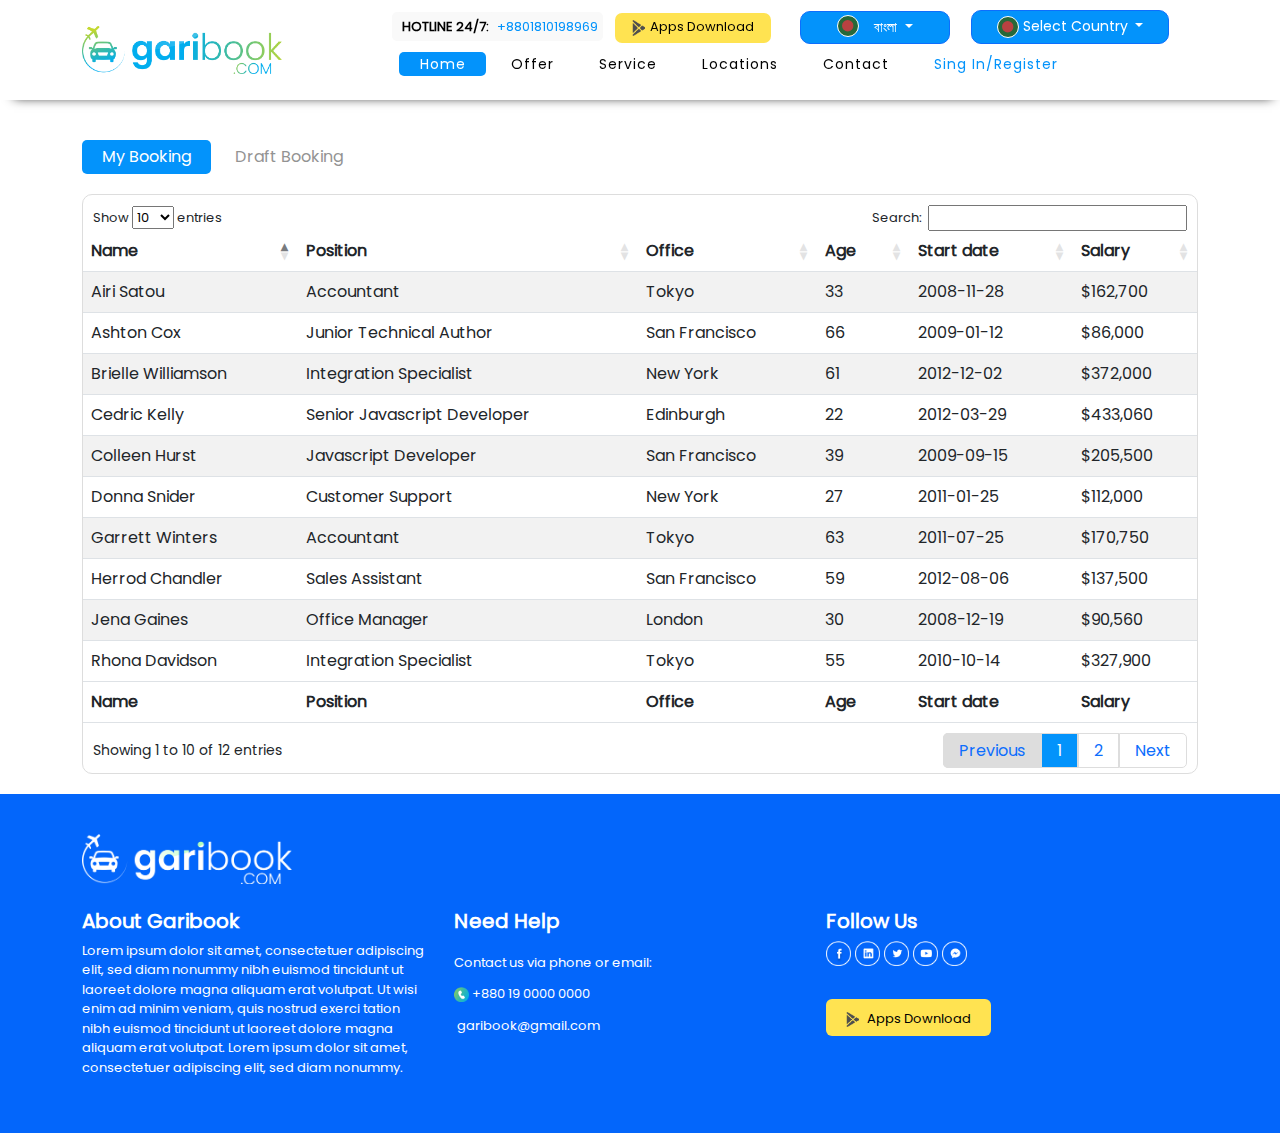
==== booking.html @ 25720fba "all booking page done" ====
<!DOCTYPE html>
<html lang="en">
<head>
      <meta charset="UTF-8">
      <meta http-equiv="X-UA-Compatible" content="IE=edge">
      <meta name="viewport" content="width=device-width, initial-scale=1.0">
      <title>Garibook</title>
      <!-- link Favicon Icon -->
      <link rel="shortcut icon" href="assets/image/icon/favicon.svg" type="image/x-icon">
      <!-- Main Css Link -->
      <link rel="stylesheet" href="assets/css/style.css">
      <!-- Responsive Css Link -->
      <link rel="stylesheet" href="assets/css/responsive.css">
      <!-- Bootstarp 5.2 Version Css Link -->
      <link rel="stylesheet" href="assets/css/bootstrap.min.css">
      <!-- Datatable -->
      <link rel="stylesheet" href="assets/plugin/b5-datatable/dataTables.bootstrap5.min.css">
      <link rel="stylesheet" href="assets/css/datatableCustom.css">
      <!-- DateTimePicker Css Link -->
      <link rel="stylesheet" href="assets/css/dateTimePicker.css">
      <link rel="stylesheet" href="assets/css/bootstrap-datepicker.min.css">

      <!-- Slick Slider -->
      <link rel="stylesheet" type="text/css" href="assets/plugin/slick/slick.css">
      <link rel="stylesheet" type="text/css" href="assets/plugin/slick/slick-theme.css">
      
</head>
<body id="home">
      <!-- Header Code -->
      <div class="mobile_view_aps_download dispaly-none ">
            <div class="container">
                  <div class="row">
                        <div class="col-md-12">
                              <a href="#">
                                    <span>Download Garibook New App</span>
                                    <img src="assets/image/icon/google_play.png" class="app_store_icon" alt=""> 
                              </a>
                        </div>
                  </div>
            </div>
      </div>
      <header id="header">
            <div class="container">
                  <nav>
                        <div class="row">            
                              <div class="col-md-3 col-sm-6">
                                    <div class="header_icon_wrap">
                                          <img src="assets/image/icon/logo.png" alt="">
                                    </div>
                              </div>
                              <div class="col-md-9 col-sm-6">
                                    <div class="top_nav_wrap">
                                          <div class="nav_hotline display_inline_block">
                                                <span class="default_color"><span style="font-weight: 600;color: #000;">HOTLINE 24/7:</span> +8801810198969</span>
                                          </div>
                                          <div class="nav_apps_download display_inline_block">
                                                <a href="#">
                                                      <button class="bg-transparent border-0 p-1" type="button">
                                                           <img src="assets/image/icon/app_store.png" class="app_store_icon" alt=""> Apps Download
                                                      </button>
                                                </a>
                                          </div>
                                          <div class="nav_select_language display_inline_block">
                                                <div class="dropdown">
                                                      <button class="btn btn-primary btn-sm dropdown-toggle" type="button" id="dropdownMenuButton2" data-bs-toggle="dropdown" aria-expanded="false">
                                                      <img src="assets/image/icon/banglaicon.svg"> বাংলা
                                                      </button>
                                                      <ul class="dropdown-menu dropdown-menu-light text-center" aria-labelledby="dropdownMenuButton2">
                                                        <li><a class="dropdown-item active" href="#">বাংলা</a></li>
                                                        <li><a class="dropdown-item" href="#">English</a></li>
                                                        
                                                      </ul>
                                                </div>
                                          </div>
                                          <div class="nav_select_country  text-light display_inline_block">
                                                <div class="dropdown">
                                                      <button class="btn btn-primary btn-sm dropdown-toggle" type="button" id="dropdownMenuButton2" data-bs-toggle="dropdown" aria-expanded="false">
                                                      <img src="assets/image/icon/banglaicon.svg"> 
                                                       Select Country
                                                      </button>
                                                      <ul class="dropdown-menu dropdown-menu-light text-center" aria-labelledby="dropdownMenuButton2">
                                                        <li><a class="dropdown-item active" href="#">US</a></li>
                                                        <li><a class="dropdown-item" href="#">UK</a></li>
                                                        
                                                      </ul>
                                                </div>
                                          </div>
                                    </div>
                                    <div class="main_nav">
                                          <div id="menu_active" class="main_nav_wrap">
                                                <ul class="display_inline_block">
                                                      <li  class="display_inline_block active_menu"><a href="#home">Home</a></li>
                                                      <li  class="display_inline_block"><a href="#offer">Offer</a></li>
                                                      <li  class="display_inline_block"><a href="#services">Service</a></li>
                                                      <li  class="display_inline_block"><a href="#">Locations</a></li>
                                                      <li  class="display_inline_block"><a href="#contact">Contact</a></li>
                                                      <li  class="display_inline_block"><a class="default_color" href="#">Sing In/Register</a></li>
                                                </ul>
                                          </div>
                                    </div>
                              </div>
                        </div>
                  </nav>
            </div>
      </header>

      <section id="booking_page_wrap">
            <div class="container">
                  <div class="booking_page_button_wrap">
                        <button class="my_booking_button booking_button bnt active_menu">My Booking</button>
                        <button class="draft_booking_button booking_button bnt ">Draft Booking</button>
                  </div>
            </div>
      </section>
      
      <section id="booking_page_table">
            <div class="container">
                  <div class="row">
                        <div class="col-md-12">
                              <div class="booking_data_wrap">
                                    <div class="allBookingTableWrap">
                                          <table id="AllBookingTable" class="table table-striped table-responsive" style="width:100%">
                                                <thead>
                                                    <tr>
                                                        <th>Name</th>
                                                        <th>Position</th>
                                                        <th>Office</th>
                                                        <th>Age</th>
                                                        <th>Start date</th>
                                                        <th>Salary</th>
                                                    </tr>
                                                </thead>
                                                <tbody>
                                                    <tr>
                                                        <td>Tiger Nixon</td>
                                                        <td>System Architect</td>
                                                        <td>Edinburgh</td>
                                                        <td>61</td>
                                                        <td>2011-04-25</td>
                                                        <td>$320,800</td>
                                                    </tr>
                                                    <tr>
                                                        <td>Garrett Winters</td>
                                                        <td>Accountant</td>
                                                        <td>Tokyo</td>
                                                        <td>63</td>
                                                        <td>2011-07-25</td>
                                                        <td>$170,750</td>
                                                    </tr>
                                                    <tr>
                                                        <td>Ashton Cox</td>
                                                        <td>Junior Technical Author</td>
                                                        <td>San Francisco</td>
                                                        <td>66</td>
                                                        <td>2009-01-12</td>
                                                        <td>$86,000</td>
                                                    </tr>
                                                    <tr>
                                                        <td>Cedric Kelly</td>
                                                        <td>Senior Javascript Developer</td>
                                                        <td>Edinburgh</td>
                                                        <td>22</td>
                                                        <td>2012-03-29</td>
                                                        <td>$433,060</td>
                                                    </tr>
                                                    <tr>
                                                        <td>Airi Satou</td>
                                                        <td>Accountant</td>
                                                        <td>Tokyo</td>
                                                        <td>33</td>
                                                        <td>2008-11-28</td>
                                                        <td>$162,700</td>
                                                    </tr>
                                                    <tr>
                                                        <td>Brielle Williamson</td>
                                                        <td>Integration Specialist</td>
                                                        <td>New York</td>
                                                        <td>61</td>
                                                        <td>2012-12-02</td>
                                                        <td>$372,000</td>
                                                    </tr>
                                                    <tr>
                                                        <td>Herrod Chandler</td>
                                                        <td>Sales Assistant</td>
                                                        <td>San Francisco</td>
                                                        <td>59</td>
                                                        <td>2012-08-06</td>
                                                        <td>$137,500</td>
                                                    </tr>
                                                    <tr>
                                                        <td>Rhona Davidson</td>
                                                        <td>Integration Specialist</td>
                                                        <td>Tokyo</td>
                                                        <td>55</td>
                                                        <td>2010-10-14</td>
                                                        <td>$327,900</td>
                                                    </tr>
                                                    <tr>
                                                        <td>Colleen Hurst</td>
                                                        <td>Javascript Developer</td>
                                                        <td>San Francisco</td>
                                                        <td>39</td>
                                                        <td>2009-09-15</td>
                                                        <td>$205,500</td>
                                                    </tr>
                                                    <tr>
                                                        <td>Sonya Frost</td>
                                                        <td>Software Engineer</td>
                                                        <td>Edinburgh</td>
                                                        <td>23</td>
                                                        <td>2008-12-13</td>
                                                        <td>$103,600</td>
                                                    </tr>
                                                    <tr>
                                                        <td>Jena Gaines</td>
                                                        <td>Office Manager</td>
                                                        <td>London</td>
                                                        <td>30</td>
                                                        <td>2008-12-19</td>
                                                        <td>$90,560</td>
                                                    </tr>
                                                    <tr>
                                                      <td>Donna Snider</td>
                                                      <td>Customer Support</td>
                                                      <td>New York</td>
                                                      <td>27</td>
                                                      <td>2011-01-25</td>
                                                      <td>$112,000</td>
                                                  </tr>
                                              </tbody>
                                              <tfoot>
                                                  <tr>
                                                      <th>Name</th>
                                                      <th>Position</th>
                                                      <th>Office</th>
                                                      <th>Age</th>
                                                      <th>Start date</th>
                                                      <th>Salary</th>
                                                  </tr>
                                              </tfoot>
                                          </table>
                                    </div>
                                    <div class="draftBookingTableWrap">
                                          <table id="DraftBookingTable" class="table table-striped table-responsive" style="width:100%">
                                                <thead>
                                                    <tr>
                                                        <th>Name</th>
                                                        <th>Position</th>
                                                        <th>Office</th>
                                                        <th>Age</th>
                                                        <th>Start date</th>
                                                        <th>Salary</th>
                                                    </tr>
                                                </thead>
                                                <tbody>
                                                    <tr>
                                                        <td>Tiger Nixon</td>
                                                        <td>System Architect</td>
                                                        <td>Edinburgh</td>
                                                        <td>61</td>
                                                        <td>2011-04-25</td>
                                                        <td>$320,800</td>
                                                    </tr>
                                                    <tr>
                                                        <td>Garrett Winters</td>
                                                        <td>Accountant</td>
                                                        <td>Tokyo</td>
                                                        <td>63</td>
                                                        <td>2011-07-25</td>
                                                        <td>$170,750</td>
                                                    </tr>
                                                    <tr>
                                                        <td>Ashton Cox</td>
                                                        <td>Junior Technical Author</td>
                                                        <td>San Francisco</td>
                                                        <td>66</td>
                                                        <td>2009-01-12</td>
                                                        <td>$86,000</td>
                                                    </tr>
                                                    <tr>
                                                        <td>Cedric Kelly</td>
                                                        <td>Senior Javascript Developer</td>
                                                        <td>Edinburgh</td>
                                                        <td>22</td>
                                                        <td>2012-03-29</td>
                                                        <td>$433,060</td>
                                                    </tr>
                                                    <tr>
                                                        <td>Airi Satou</td>
                                                        <td>Accountant</td>
                                                        <td>Tokyo</td>
                                                        <td>33</td>
                                                        <td>2008-11-28</td>
                                                        <td>$162,700</td>
                                                    </tr>
                                                   
                                                   
                                              </tbody>
                                              <tfoot>
                                                  <tr>
                                                      <th>Name</th>
                                                      <th>Position</th>
                                                      <th>Office</th>
                                                      <th>Age</th>
                                                      <th>Start date</th>
                                                      <th>Salary</th>
                                                  </tr>
                                              </tfoot>
                                          </table>
                                    </div>
                              </div>
                        </div>
                  </div>
            </div>
      </section>
   

      <!-- footer -->

      <div id="footer">
            <footer>
                  <div class="container">
                        <div class="row d_desktop_none">
                              <div class="col-sm-12">
                                    <div class="footer_hotline_info">
                                          <div class="hotlineForInternational">
                                                <h4 class="contactHotlinetitle">Hotline(Bangladesh) <img src="assets/image/icon/banglaicon.svg" alt=""></h4>
                                                <h5 class="contactHotlinetitlechild"><img src="assets/image/icon/call.png" alt="">+8801869575896</h5>
                                                <h5 class="contactHotlinetitlechild"><img src="assets/image/icon/email.png" alt="">support@garibook.com</h5>
                                          </div>
                                          <div class="hotlineForMalaysia">
                                                <h4 class="contactHotlinetitle">Hotline(Malaysia) <img src="assets/image/icon/malaysia.png" alt=""> </h4>
                                                <h5 class="contactHotlinetitlechild"><img src="assets/image/icon/call.png" alt="">+60147353020</h5>
                                                <h5 class="contactHotlinetitlechild"><img src="assets/image/icon/call.png" alt="">+60147353040 </h5>
                                                <h5 class="contactHotlinetitlechild"><img src="assets/image/icon/email.png" alt="">support@garibook.com</h5>
                                          </div>
                                          <div class="footer_coluom_three">
                                                <h5><b>Follow Us</b></h5>
                                                <p>
                                                    
                                                      <span> <a href="#"><img src="assets/image/icon/facebook.png" alt=""></a> </span>
                                                      <span> <a href="#"><img src="assets/image/icon/linkedin.png" alt=""></a> </span>
                                                      <span> <a href="#"><img src="assets/image/icon/twiter.png" alt=""></a> </span>
                                                      <span> <a href="#"><img src="assets/image/icon/youtube.png" alt=""></a> </span>
                                                      <span> <a href="#"><img src="assets/image/icon/messenger.png" alt=""></a> </span>
                                                </p>
                                                <!-- <span class="footer_aps_download">
                                                      <a href="#">
                                                            <img src="assets/image/icon/app_store.png" alt="">Apps Download
                                                      </a>
                                                </span> -->
                                                <hr style="border-top: 2px solid;opacity: .6;">
                                                <div class="footer_coluom_two">
                                                      <h5><b>Need Help</b></h5>
                                                      <p class="mb-3">
                                                            We are Always here for you! Knock us on Messenger anytime or Call our Hotline (24/7)
                                                      </p>
                                                </div>
                                                <div class="mobile_footer_logo">
                                                      <img src="assets/image/icon/footer_logo.png" alt="Garibook">
                                                </div>
                                                <div class="mobile_copiright text-center mt-2 " style="font-weight: 400;">
                                                      &copy;<span>Garibook</span>
                                                </div>
                                          </div>
                                    </div>
                              </div>
                        </div>
                        <div class="row d_mobile_none">
                              <div class="col-md-12">
                                    <div class="footer_logo">
                                          <img src="assets/image/icon/footer_logo.png" alt="Garibook">
                                    </div>
                                    
                              </div>
                              <div class="row">
                                    <div class="col-md-4">
                                          <div class="footer_coluom_one">
                                                <h5><b>About Garibook</b></h5>
                                                <p>Lorem ipsum dolor sit amet, consectetuer adipiscing elit, sed diam nonummy nibh euismod tincidunt ut laoreet dolore magna aliquam erat volutpat. Ut wisi enim ad minim veniam, quis nostrud exerci tation nibh euismod tincidunt ut laoreet dolore magna aliquam erat volutpat. Lorem ipsum dolor sit amet, consectetuer adipiscing elit, sed diam nonummy.</p>
                                          </div>
                                    </div>
                                    <div class="col-md-4">
                                          <div class="footer_coluom_two">
                                                <h5><b>Need Help</b></h5>
                                                <p>
                                                      <span> Contact us via phone or email: </span>
                                                    
                                                      <span> <img src="assets/image/icon/Call.png" alt=""> +880 19 0000 0000</span>
                                                      <span> <img src="assets/image/icon/email.png" alt=""> garibook@gmail.com</span>
                                                </p>
                                          </div>
                                    </div>
                                    <div class="col-md-4">
                                          <div class="footer_coluom_three">
                                                <h5><b>Follow Us</b></h5>
                                                <p>
                                                    
                                                      <span> <a href="#"><img src="assets/image/icon/facebook.png" alt=""></a> </span>
                                                      <span> <a href="#"><img src="assets/image/icon/linkedin.png" alt=""></a> </span>
                                                      <span> <a href="#"><img src="assets/image/icon/twiter.png" alt=""></a> </span>
                                                      <span> <a href="#"><img src="assets/image/icon/youtube.png" alt=""></a> </span>
                                                      <span> <a href="#"><img src="assets/image/icon/messenger.png" alt=""></a> </span>
                                                </p>
                                                <span class="footer_aps_download">
                                                      <a href="#">
                                                            <img src="assets/image/icon/app_store.png" alt="">Apps Download
                                                      </a>
                                                </span>
                                          </div>
                                    </div>
                              </div>
                        </div>
                  </div>
            </footer>
      </div>
      

      <!-- Jquery Version 3.6.0 Link -->
      <script src="assets/js/jquery-3.6.0.min.js"></script>
      <!-- Bootstarp 5.2 Js Link -->
      <script src="assets/js/bootstrap.min.js"></script>
      <!-- Datatable -->
      <script src="assets/plugin/b5-datatable/dataTables.bootstrap5.min.js"></script>
      <script src="assets/plugin/b5-datatable/jquery.dataTables.min.js"></script>
      <script src="assets/js/datatableCustom.js"></script>
      <!-- Slick Css Link --->     
      <!-- <script type="text/javascript" src="assets/js/jquery-1.11.0.min.js"></script> -->
      <script src="assets/plugin/slick/slick.js"></script>
      <script src="assets/plugin/slick/slick.min.js"></script>
      <!-- DateTime  -->
      <script src="assets/js/moment.min.js"></script>
      <script src="assets/js/bootstrap-datetimepicker.min.js"></script>
      <script src="assets/js/nl.js"></script>
      <script src="assets/js/bootstrap-datepicker.min.js" crossorigin="anonymous" referrerpolicy="no-referrer"></script>
      <!-- Custom Js -->
      <script src="assets/js/custom.js"></script>
      <script src="assets/js/booking_form_step_2.js"></script>
      <script src="assets/js/dateTimeCustom.js"></script>

</body>
</html>
---- assets/css/style.css ----
/* default */
.form-group{
    overflow: hidden;
}
@font-face {
    font-family: Poppins;
    src: url(../fonts/Poppins-Regular.ttf);
 }
*{
    font-family: 'Poppins' !important;
}
a{
    text-decoration: none !important;
}
li.display_inline_block.active_menu a {
    color:#fff !important
}
li{
    list-style: none;
}
.default_color{
    color: #0393FB !important;
}
.default_bg{
    background: #0393FB !important;
}
.buttonActive{
    background: linear-gradient(294.55deg, #00ADEE 3.94%, #32B9AE 47.56%, #C3D82E 123.93%)!important;
    color: white !important;
}
.active_menu{
    background: #0393FB !important;
    color: white !important;
    border-radius: 5px;
}
.active a{
    color: white !important;
}
.tab-pane{
    position: relative;
}
.dispaly-none{
    display: none;
}
label{
    cursor: pointer;
}
input[type="checkbox"]{
    cursor: pointer;
}
.mibile_view {
    display: none;
  }
  #multicityAirportToThanaSection{
      display: none;
  }
  #multicityAirportToThanaSection1{
    display: none;
}
#multicityAirportToThanaSection2{
    display: none;
}
#multicityAirportToThanaSection3{
    display: none;
}
#multicityAirportToThanaSection4{
    display: none;
}
#multicityThanaToAirportSection{
    display: none; 
}
#multicityThanaToAirportSection1{
    display: none; 
}
#multicityThanaToAirportSection2{
    display: none; 
}
#multicityThanaToAirportSection3{
    display: none; 
}
#multicityThanaToAirportSection4{
    display: none; 
}
.multicityAirportToThanaSection{
    display: inline-flex !important;
}

.multicityAirportToThanaSection1{
  display: inline-flex !important;
}

.multicityAirportToThanaSection2{
  display: inline-flex !important;
}

.multicityAirportToThanaSection3{
  display: inline-flex !important;
}

.multicityAirportToThanaSection4{
  display: inline-flex !important;
}

.multicityThanaToAirportSection {
    display: inline-flex !important;
}

.multicityThanaToAirportSection1 {
    display: inline-flex !important;
}

.multicityThanaToAirportSection2 {
    display: inline-flex !important;
}

.multicityThanaToAirportSection3 {
    display: inline-flex !important;
}

.multicityThanaToAirportSection4 {
    display: inline-flex !important;
}
/* Header Css */
header#header {height: 100px;background: #fff;box-shadow: 3px 8px 11px -11px #000;z-index: 9999;position: fixed;width: 100%;}
.header_icon_wrap img {
    width: 200px;
}

.top_nav_wrap {
    margin-top: 10px;
}

.header_icon_wrap {
    align-items: center;
    display: flex;
    height: 100px;
}
.nav_hotline span {
    background: #F9F9F9;
    padding: 5px;
    border-radius: 5px;
}
.nav_hotline {
    font-size: 17px;
    padding: 5px 0px;
    margin-right: 7%;
    margin-left: 3%;
}
.nav_apps_download{
    background: #FFE351;
    height: 30px;
    border-radius: 7px;
    margin-right: 3%;
}
.nav_apps_download .app_store_icon {
    width: 9%;
    margin-right: 2px;
}
.nav_select_language.display_inline_block {
    margin-right: 2%;
}
 .nav_apps_download.display_inline_block button {
    font-size: 13px;
}
.nav_select_language.display_inline_block button {
    width: 150px;
    border-radius: 10px;
    background: #0393FB;
    padding: 5px 0px;
}
 .nav_select_language.display_inline_block img {
    width: 15%;
    margin-right: 11px;
    margin-top: -3px;
}
select.form-select.default_bg.text-light {
    border-radius: 10px;
}

.nav_select_country.text-light.display_inline_block button {
  padding: 5px 25px;
  background: #0393FB;
  border-radius: 10px;
}
.main_nav ul li a {
    font-size: 18px!important;
    color: #000;
   padding: 5px 20px;
   margin-left: 1px;
   font-weight: 400;
   letter-spacing: 1px;
}

#header .main_nav {
    margin-top: 1%;
}
.display_inline_block{
    display: inline-block;
}
/* Header end */

/* Booking Form Css */
.booking_form_banner {
    background-position: bottom;
    background-repeat: no-repeat;
    background-size: cover;
    /* height: 745px; */
    /* display: flex;
    align-items: center; */
}
section#booking_form {
    position: relative;
}
.booking_form-select_tab {
    margin: auto;
    text-align: center;
    display: flex;
    margin-bottom: 32px;
    justify-content: center;
    border: none;
}
.booking_form_body {
    padding-top: 200px;
}
.booking_nav_tabs{
      background: #fff;
      color:#000;
      border-radius: 10px;
}
.booking_nav_tabs button{
      color: #000;
}
.booking_form_active .active .slide {
    background: linear-gradient(294.55deg, #00ADEE 3.94%, #32B9AE 47.56%, #C3D82E 123.93%)!important;
    z-index: -1;
    position: absolute;
    width: 100%;
    height: 100%;
    left: 0;
    border-radius: 10px;
    top: 0;
    transition: all 0.9s ease;

}
.booking_form_active .slide {
    background: linear-gradient(294.55deg, #00ADEE 3.94%, #32B9AE 47.56%, #C3D82E 123.93%)!important;
    z-index: 0;
    position: absolute;
    width: 0%;
    height: 100%;
    left: 0;
    border-radius: 10px;
    top: 0;

}
li.nav-item.booking_form_active button {
    border: none;
    padding: 15px 28px;
    background: #fff;
    border-radius: 10px;
    position: relative;
}

.booking_nav_tabs img {
    width: 12px;
    margin-right: 7px;
}

.booking_form_content_wrap {
    width: 80%;
    margin: auto;
    background: #fff;
    padding: 25px 35px 30px;
    border-radius: 10px;
}

.single_trip_form_select {
    border: solid 1px #ddd;
}

.single_trip_form_select:first-child {
    border: solid 1px #ddd;
    border-radius: 6px 0px 0px 6px;
}

.single_trip_form_select:last-child {
    border-radius: 0px 6px 6px 0px;
}

.single_trip_form_select select {
    border: none;
    border-radius: 0;
}

.form-select:focus {
      box-shadow: none !important;
}
.booking_form_active_img_active{
    display: none;
}
.booking_form_active .active img{
    display: none;
}
.booking_form_active .active{
    color: #fff;
    z-index: 2;
}
.booking_form_active .active .booking_form_active_img_active {
    display: inline-block !important;
}
.booking_form_village_name{
    padding: 14px 18px !important;
    border: none;
    color: #0393FB !important;
}
.booking_form_village_name:focus{
    outline: none;
    box-shadow: none;
    color: #0393FB !important;

}
.booking_form_village_name::placeholder{
    color: #0393FB !important;
}
label.booking_form_label img {
    width: 17px;
}
.SingleTripSort.ac {
    position: absolute;
    top: 84px;
    right: 10px;
    cursor: pointer;
}

.SingleTripSort.ac img {
    width: 40px;
}
.SingleTripSort.dec {
    position: absolute;
    top: 85px;
    right: 10px;
    cursor: pointer;
}

.SingleTripSort.dec img {
    width: 40px;
}
#booking_form_label_option {
    overflow: hidden;
    display: flex;
    justify-content: center;
}

#booking_form_label_option input {
    margin-right: 6px;
}

#booking_form_label_option label {
    margin-right: 20px;
    font-weight: 500;
}
.booking_form_label_option2 {
    margin-bottom: 20px;
    text-align: center;
}

.booking_form_label_option2 input {
    margin-right: 6px;
}

.booking_form_label_option2 label {
    margin-right: 20px;
    font-weight: 500;
}
#booking_form_label_option2 {
    margin-bottom: 13px;
}

#booking_form_label_option2 input {
    margin-right: 6px;
}

#booking_form_label_option2 label {
    margin-right: 20px;
    font-weight: 500;
}
.booking_form_button {
    position: absolute;
    top: 165px;
    font-size: 16px;
    border: solid 1px #DDD;
    border-radius: 48px;
    width: 26px;
    text-align: center;
    color: #0393FB;
    left: 1%;
    font-weight: 500;
}
.booking_form_button_single_trip {
    margin-bottom: 10px;
    font-weight: 500;
}
input[type="date"]::-webkit-calendar-picker-indicator {
    background-image: url('data:image/svg+xml;utf8,<svg xmlns="http://www.w3.org/2000/svg" width="0" height="15" viewBox="0 0 24 24"><path fill="%23bbbbbb" d="M20 3h-1V1h-2v2H7V1H5v2H4c-1.1 0-2 .9-2 2v16c0 1.1.9 2 2 2h16c1.1 0 2-.9 2-2V5c0-1.1-.9-2-2-2zm0 18H4V8h16v13z"/></svg>');
    float: right;

}
input[type="datetime-local"]::-webkit-calendar-picker-indicator {
    background-image: url('data:image/svg+xml;utf8,<svg xmlns="http://www.w3.org/2000/svg" width="16" height="15" viewBox="0 0 24 24"><path fill="%23bbbbbb" d="M20 3h-1V1h-2v2H7V1H5v2H4c-1.1 0-2 .9-2 2v16c0 1.1.9 2 2 2h16c1.1 0 2-.9 2-2V5c0-1.1-.9-2-2-2zm0 18H4V8h16v13z"/></svg>');
    float: right;
    

}
input[type="datetime-local"] {
    display: flex;
    flex-flow: row-reverse;
    padding: 15px 20px;
    height: auto;
 }
 label#AddMultiCityRow {
    position: absolute;
    top: 60px;
    text-align: right;
    cursor: pointer;
    display: inline;
    width: 20%;
    right: 0;
}
label#AddMultiCityRow span {
    background: #35B587;
    color: #fff;
    padding: 2px 18px 4px;
    vertical-align: middle;
    font-size: 13px;
    border-radius: 6px;
    font-weight: 300;
    letter-spacing: 1px;
}
label#AddMultiCityRow img {
    width: 16px;
}

.highlight{
    background-color: #ff5900 !important;
    color: #ffffff !important;
  }
  .datepicker {
    padding: px !important;
}
.datepicker .day {
    width: 33px !important;
    height: 33px !important;
}

.dateTimePicker .dropdown {
    position: absolute !important;
}
.perfect-datetimepicker-remove{
    display: none !important;
}
#multi-city-trip .single_trip_form_select .col-md-2.display_inline_block {
    padding-left: 20px !important;
}

/* View Rent Button Css */

.view_rent_button {
    text-align: center;
    margin-top: 5%;
    padding-bottom: 10%;
}
.view_rent_button button {
    width: 200px;
    position: relative;
}
span.view_rent_span1 {
    width: 80px;
    background: #fbda2c;
    height: 45px;
    border-radius: 10px 55px 0px 10px;
    position: absolute;
    left: 0;
}
span.view_rent_span2 {
    width: 100%;
    background: #F4CE02;
    height: 45px;
    overflow: hidden;
    display: inline-block;
    border-radius: 0px 10px 10px 0px;
}
span.view_rent_text {
    position: absolute;
    left: 50px;
    top: 13px;
    font-weight: 700;
}
button.rent_button {
    border: none;
    background: transparent;
}
div#offer img {
    width: 300px;
}
.offer{
    width: 90%;
    margin: 50px auto;
}

.offer_section {
    position: relative;
}

.offer_section_button {
    position: absolute;
    bottom: 0;
    left: 50%;
    transform: translate(-50%);
}

.offer_section_button button {
    border: none;
    background: #0366FB;
    padding: 2px 15px;
    border-radius: 5px;
}

.offer_section_button a {
    color: #fff;
    font-size: 12px;
}
.offer_section_button a:hover {
    color: #fff;
    font-size: 12px;
}
.offer_section_button img {
    width: 10px !important;
    display: inline-block !important;
}
div#services {
    background: #D8EEFF;
    padding: 0px 0px 40px 0px;
}

.section_title h4 {
    background: linear-gradient(294.55deg, #00ADEE 3.94%, #32B9AE 47.56%, #C3D82E 123.93%);
    -webkit-background-clip: text;
    -webkit-text-fill-color: transparent;
    font-weight: 900;
    text-align: center;
    padding: 30px 0px;
    font-size: 35px;
    background-clip: text;
 }
 .section_title p {
    width: 65%;
    text-align: center;
    margin: auto;
    margin-top: -20px;
}
.services_box {
    background: #0366FB;
    padding: 19px;
    text-align: center;
    /* width: 220px; */
    /* margin-top: 100px; */
    border-radius: 10px;
    height: 190px;
}

.services_box_ico img {
    width: 65px !important;
    margin: auto !important;
    margin-top: 15px;
}

.services_box_description h4 {
    font-size: 16px;
    color: #fff;
    font-weight: 700;
    padding-top: 12px;
}

.services_box_description p {
    font-size: 12px;
    color: #ffffff;
    font-weight: 100;
    opacity: 0.7;
}
.services_box_wrap {
    margin-top: 30px;
}
.services_box_ico.services_box_ico2 img {
    width: 41px !important;
}
.services_box_ico.services_box_ico3 img {
    width: 50px !important;
}

/*  */
.roundTripHeaderWrap {
    width: 20%;
    float: left;
    background: #f7f7f7;
    padding: 15px 28px;
    border: solid 1px #0393fb;
    border-radius: 10px 0px 0px 10px;
}

.roundTripHeaderWrap2 {
    width: 20%;
    float: left;
    padding: 15px 27px;
    border: solid 1px #0393fb;
    border-radius: 0px 10px 10px 0px;
    background: #f7f7f7;
}
.rondTripLabelmain {
    overflow: hidden;
    margin-top: 17px;
    margin-bottom: 15px;
}
.labelActive {
    background: #0393fb !important;
}

.labelActive label {
    color: #fff !important;
}
.labelActive input {
    accent-color: #fff;
}
.CarRentalMobileView  {
    background: #f9f9f9;
    padding: 15px 20px;
    border-radius: 10px 0px 0px 10px;
    border-left: solid 1px #0393fb;
    border-top: solid 1px #0393fb;
    border-bottom: solid 1px #0393fb;
}
.CarRentalMobileView3  {
    background: #f9f9f9;
    padding: 15px 20px;
    border: solid #0393fb 1px;
    border-radius: 0px 10px 10px 0px;
}
.CarRentalMobileView1  {
    background: #f9f9f9;
    padding: 15px 20px;
    border: solid 1px #0393fb;
}
.CarRentalMobileView2  {
    background: #f9f9f9;
    padding: 15px 20px;
    border-top: solid #0393fb 1px;
    border-bottom: solid 1px #0393fb;
}
.insideDhakaCarRental {
    width: 28%;
    padding: 9px 20px;
    border: solid #0393fb 1px;
    background: #f9f9f9;
    border-radius: 10px 0px 0px 10px;
}

.outsideDhakaCarRental {
    width: 28%;
    padding: 9px 20px;
    border: solid #0393fb 1px;
    background: #f9f9f9;
    border-radius: 0px 10px 10px 0px;
}



div#CarRentalFooterCheckbox {
    display: flex;
    justify-content: center;
}#booking_form_label_option_multi_city , #booking_form_label_option_multi_city1 , #booking_form_label_option_multi_city2 , #booking_form_label_option_multi_city3 ,  #booking_form_label_option_multi_city4{
    display: flex;
    justify-content: center;
}

.multiCityAirportToThanaLabelWrap {
    padding: 15px 20px;
    background: #f9f9f9;
    border: solid 1px #0393fb;
    border-radius: 10px 0px 0px 10px;
}

.multicityThanaToArportLabelWrap {
    padding: 15px 20px;
    background: #f9f9f9;
    border: solid 1px #0393fb;
    border-left: none;
    border-radius: 0px 10px 10px 0px;
}
.services_box_ico.services_box_ico4 img {
    width: 45px !important;
    margin-top: 15px !important;
}
.services_box_ico.services_box_ico6 img {
    width: 40px !important;
    margin-top: 18px !important;
}
div#apps_download img {
    width: 100%;
}
/* Contact */
#contact{
    background: #E5F2FC;
    padding: 30px 0px;
}
.contatctFormTabButtonWrap {
    margin: auto;
    text-align: center;
    margin-bottom: 30px;
}

.contactFormWrap {
    background: #fff;
    padding: 30px;
    border-radius: 10px;
    margin-top: 10px;
}

button.contactUsButton {
    padding: 10px 25px;
    background: #fff;
    border-radius: 10px;
    color: #000;
    border: solid 1px rgba(0, 173, 238, 1);
}

button.becomeAgentButton {
    padding: 10px 25px;
    background: #fff;
    border-radius: 10px;
    color: #000;
    border: solid 1px rgba(0, 173, 238, 1);
}
button.ccontactSubmitButton {border: none;padding: 8px 40px;background: #0366FB;border-radius: 6px;color: #fff;}

.ContactSubmutButtonWrap {
    text-align: center;
}
.contactForminfoWrap {
    background: #fff;
    padding: 25px;
    border-radius: 10px;
    margin-top: 10px;
}
.hotlineHeaderImage img {
    width: 100px;
}
.hotlineHeaderinfo {
    margin-top: 15px;
}

.hotlineHeaderinfo h4:first-child {
    color: #0393FB!important;
    font-size: 20px;
    font-weight: 700;
}
.hotlineHeaderinfo h4:last-child {
    color: #000!important;
    font-size: 20px;
    font-weight: 700;
}
.contactHotlineHeader {
    padding-bottom: 31px;
    border-bottom: 1px solid #000;
}
.contactHotlinetitle {
    font-size: 20px;
    font-weight: 600;
    letter-spacing: 1px;
    margin-top: 15px;
}

.contactHotlinetitle img {
    width: 25px;
    margin-left: 10px;
}
.contactHotlinetitlechild {
    font-size: 15px;
    color: #0393FB !important;
}

.contactHotlinetitlechild img {
    width: 20px;
    margin-right: 10px;
}
.contactFormFooterWrap {
    background: linear-gradient(294.55deg, #00ADEE 3.94%, #32B9AE 47.56%, #C3D82E 123.93%)!important;
    border-radius: 10px;
    padding: 17px;
    color: #fff;
    text-align: center;
    margin-top: -20px;
}
.contactFormFooterWrap h4 {
    font-size: 20px;
}
.contactFormFootericon span img {
    width: 40px;
    margin-left: 10px;
}
.contactFormFooteinfo {
    margin-top: 10px;
}
.ContactSubmutButtonWrap{
    padding-top: 25px;
}
.contact_form_wrap textarea {
    height: 255px;
}

/* Footer */

.footer_logo img {
    width: 210px;
}


#footer{
    background: #0366FB;
    padding: 40px 0px;
}
.footer_coluom_one {
    color: #fff;
    padding: 25px 0px 0px 0px;
}

.footer_coluom_one p {
    font-size: 13px;
}
.footer_coluom_two {
    color: #fff;
    padding: 25px 0px 0px 0px;
}

.footer_coluom_two p {
    font-size: 13px;
}
.footer_coluom_two img {
    width: 15px;
}

.footer_coluom_two span {
    display: block;
    padding-top: 12px;
}
.footer_coluom_three {
    color: #fff;
    padding: 25px 0px 0px 0px;
}
.footer_coluom_three img {
    width: 25px;
    cursor: pointer;
}
.footer_aps_download {
    padding: 7px 20px;
    background: #FFE351;
    border-radius: 6px;
}

span.footer_aps_download a {
    color: #000;
    font-size: 13px;
}

span.footer_aps_download img {
    width: 13px;
    margin-right: 8px;
}
.footer_coluom_three p {
    margin-bottom: 40px;
}
.footer_hotline_info h4 {
    color: #fff !important;
    font-size: 15px;
    margin-bottom: 20px;
}

.footer_hotline_info h5 {
    color: #fff !important;
    font-size: 13px;
    opacity: .9;
}
.mobile_footer_logo img {
    width: 200px;
}
.footer_hotline_info {padding: 0px 20px;}


/* Booking Form Step 2 */
/* Booking Form Step 2 */


section#bookingFormApsDownload img {
    width: 100%;
    margin-top: 100px;
    margin-bottom: 10px;
}
.changeSelectionButton {text-align: right;}

.changeSelectionButton button {
    background: #32B9AE;
    color: #fff;
    border: none;
    padding: 5px 35px;
    margin-bottom: 15px;
    border-radius: 6px;
    letter-spacing: 1px;
    font-size: 15px;
}





#stepSection .wizard .nav-tabs {
        position: relative;
        margin-bottom: 0;
        border-bottom-color: transparent;
}

#stepSection .wizard > div.wizard-inner {
    position: relative;
    margin-bottom: 10%;
    margin-left: 7%;
}

#stepSection .connecting-line {
    height: 2px;
    background: #e0e0e0;
    position: absolute;
    width: 80%;
    /* margin: 0 auto; */
    left: 0;
    right: 0;
    top: 23px;
    z-index: 1;
}

#stepSection .wizard .nav-tabs > li.active > a, .wizard .nav-tabs > li.active > a:hover, .wizard .nav-tabs > li.active > a:focus {
    color: #555555;
    cursor: default;
    border: 0;
    border-bottom-color: transparent;
}

#stepSection span.round-tab {
    width: 45px;
    height: 45px;
    line-height: 45px;
    display: inline-block;
    border-radius: 50%;
    background: #fff;
    z-index: 2;
    position: absolute;
    left: 0;
    text-align: center;
    font-size: 16px;
    color: #0000004a;
    font-weight: 500;
    border: 1px solid #dddddd8f;
}
#stepSection span.round-tab i{
    color:#555555;
}
#stepSection .wizard li.active span.round-tab {
    background: #0366FB;
    color: #fff;
    border-color: #0366FB;
}
#stepSection .wizard li.active span.round-tab i{
    color: #5bc0de;
}
#stepSection .wizard .nav-tabs > li.compelete > a i{
	color: #0366FB;
}

#stepSection .wizard .nav-tabs > li {
    width: 20%;
}
#stepSection .wizard .nav-tabs > li a {
    width: 30px;
    height: 30px;
    margin: 20px auto;
    border-radius: 100%;
    padding: 0;
    background-color: transparent;
    position: relative;
    top: 0;
}
.compelete span.round-tab {
    color: #0366FB !important;
    border-color: #0366FB !important;
}

#stepSection .wizard .nav-tabs > li > a i{
	color: #00000052;
	position: absolute;
	top: 45px;
	width: 150px !important;
	left: -50px;
	font-size: 12px;
	text-align: center;
}


#stepSection .wizard .nav-tabs > li > a i {
    color: #00000052;
    position: absolute;
    top: 45px;
    width: 150px !important;
    left: -50px;
    font-size: 12px;
    text-align: center;
}
i {
    font-family: finex;
    font-style: normal;
    -webkit-font-smoothing: antialiased;
    -moz-osx-font-smoothing: grayscale;
}
* {
    box-sizing: border-box;
}
*, ::after, ::before {
    box-sizing: border-box;
}
* {
    font-family: 'Poppins' !important;
}
user agent stylesheet
i {
    font-style: italic;
}
#stepSection .wizard .nav-tabs > li.active > a i{
	color: #000 !important;
}
.wizard-inner .round-tab img {
    width: 20px;
}
.wizard-inner .compelete .completeTaskImg {
    display: block !important;
}
.wizard-inner .completeTaskImg {
    display: none !important;
}
#summerySection{
    background: #D9D9D9;
    padding: 16px;
    border-radius: 7px;
    height: 450px;
    margin-bottom: 10px;
}
.summeryHeader {
    padding: 15px 0px;
}
.summaryPickUpLocation h6 {
    color: #939393;
    font-size: 15px;
}

.summaryPickUpLocation span {
    font-size: 15px;
}
#breadcrumb a{
    color:#000;
}

.bookingFormStepCarDetailsWrap  a{
    color: #000 !important;
}

ul.PackageList li {
    display: inline-block;
    padding: 10px 30px;
    background: #fff;
    border: solid 1px #ddd;
    margin-left: -5px;
    width: 33%;
    text-align: center;
    cursor: pointer;
}
ul.PackageList li:first-child {
    border-radius: 6px 0px 0px 6px;
}

ul.PackageList li:last-child {
    border-radius: 0px 6px 6px 0px;
}
ul.PackageList {
    padding: 0;
}
.PackageList .PackageActive {
    background: #C2F9F3 !important;
}
#stepSection{
    overflow: hidden;
}
ul.otherBookingdateList li {
    padding: 3px;
    background: #fff;
    border: solid 1px #ddd;
    text-align: center;
    border-radius: 6px;
}
.otherBookingdate {
    margin-left: -12px;
}
.otherBookingdate .DateActive {
    background:#0393FB !important;
    color: #fff !important;
}
.carDetailsimg img {
    width: 100%;
}
.carDetailsPrice {
    padding: 10px;
    border: solid 1px #ddd;
    border-radius: 6px;
    margin-top: 15px;
}
.BookingFormDetailsCarName h3 {
    font-size: 24px;
    padding-top: 5px;
}
.bookingFormDetailsCarDescription img {
    width: 15px;
    margin-right: 5px;
    float: left;
}
.bookingFormDetailsCarDescription ul li {
    width: 50%;
    float: left;
    padding: 5px 0px;
}

.bookingFormDetailsCarDescription ul {
    padding: 0;
    overflow: hidden;
}
.bookingFormDetailsCarDescription span {
    display: block;
    width: 70%;
    float: left;
    overflow: hidden;
    font-size: 13px;
    margin-left: 10px;
}
.bookingFormDetailsCarDescription a {
    color: #0366FB !important;
    font-size: 12px;
}
.BookingFormpriceWrap {
    background: #D9D9D9;
    padding: 15px;
    height: 115%;
    border-radius: 6px;
    margin-top: -10px;
    margin-right: -12px;
    text-align: center;
}
.BookingFormpriceWrap h4 {
    margin-top: 15%;
    text-align: center;
}

.BookingFormpriceWrap label {
    padding: 4px 10px;
    background: #fff;
    border-radius: 6px;
    font-size: 13px;
    margin-top: 15px;
}
.pagination_nexRightButtonWrap .page-link {
    border: none !important;
    font-size: 11px;
}
.active>.page-link {
    background: #D9D9D9 !important;
    border-radius: 100%;
    text-align: center;
}


.page-link:hover {
border-radius: 100%;
}
.nextAndPreviousButtonWrap button {
    border: solid 2px #0366FB !important;
    padding: 10px 30px;
}
.nextAndPreviousButtonWrap button:hover {
    border: solid 2px #0366FB !important;
}


.nextAndPreviousButtonWrap a:last-child button {
    background: #0366FB;
    color: #fff;
}
.nextAndPreviousButtonWrap {
    margin-bottom: 25px;
    text-align: center;
    display: flex;
    justify-content: space-between;
}
.BookingFormpriceWrap .carSelected{
    background: #008363 !important;
    color:#fff !important;
}
.BookingFormpriceWrap .carSelected img {
    width: 8px;
    display: inline-block;
}
.BookingFormpriceWrap img {
    display: none;
}
ul.otherBookingdateList .slick-dots {
    display: none !important;
}
.otherBookingdateList .slick-prev.slick-disabled:before, .slick-next.slick-disabled:before {
    opacity: .25;
    display: inline-block !important;
}
.otherBookingdateList .slick-prev {
    left: -10px !important;
}
#Standard.PackageActive {
    background: #A1C2F3!important;
    color: #0348FB;
    font-weight: 700;
}
#Premium.PackageActive {
    background: #EFD9A4!important;
    color: #955900;
    font-weight: 700;
}
.totalAmountWrap {
    display: flex;
    justify-content: space-between;
    margin-bottom: 20px;
}
div#PassengerDetails input, select ,label {
    font-size: 13px !important;
}

.form-control:disabled, .form-control[readonly] {
    background-color: #fff !important;
    opacity: 1;
}
.couponSubmitButton {
    background: #32B9AE !important;
    border:none  !important;
    color: #fff  !important;
    text-transform: uppercase;
}
.couponSubmitButton:hover{
    border:none !important;
}
.font-weight-bold {
    font-weight: 700 !important;
}
input.form-control.subtotal {
    background: linear-gradient(294.55deg, #00ADEE 3.94%, #32B9AE 47.56%, #C3D82E 123.93%)!important;
    color: #fff !important;
}

.payment_succes_message img {
    width: 35px;
    position: absolute;
    left: 50%;
    top: 50%;
    transform: translate(-50% , -50%);
}

.payment_success_img_wrap {
    width: 85px;
    height: 85px;
    border: solid 1px #0366FB;
    margin: auto;
    position: relative;
    border-radius: 100%;
}

.payment_succes_message {
    text-align: center;
    display: block;
    margin: 5% auto;
}

.payment_success_img_wrap span {
    background: #DAEFFF;
    width: 70px !important;
    height: 70px;
    display: block;
    position: absolute;
    left: 50%;
    top: 50%;
    transform: translate(-50% , -50%);
    border-radius: 100%;
}
.payment_success_title {
    margin: 20px 0px;
}
.changeSelectionForm .booking_form_body {
    padding-top: 20px;
    border: solid 2px #0393fb;
    margin: 20px 0px 40px 0px;
    border-radius: 10px;
}
.changeSelectionForm .booking_form_content_wrap {
    width: 80%;
    margin: auto;
    background: #fff;
    padding: 0px 35px 0px;
    border-radius: 10px;
}
.changeSelectionForm .view_rent_button {
    text-align: center;
    margin-top: 0%;
    padding-bottom: 2%;
}
section#booking_page_wrap {
    padding-top: 120px;
}
.booking_button {
    border: none;
    padding: 5px 20px;
    background: transparent;
    color: #939393;
}
.booking_page_button_wrap {
    padding: 20px 0px;
}
#footer{
    margin-top:20px;
}
---- assets/css/responsive.css ----
/* responsive design*/
@media (max-width:1400px){
  .main_nav ul li a {
        font-size: 14px !important;
        color: #000;
        padding: 5px 20px;
        margin-left: 1px;
        font-weight: 400;
        letter-spacing: 1px;
  }
  .nav_hotline {
        font-size: 13px;
        padding: 5px 0px;
        margin-right: 1%;
        margin-left: 3%;
  }
  label#AddMultiCityRow span {
        background: #35B587;
        color: #fff;
        padding: 2px 18px 4px;
        vertical-align: middle;
        font-size: 9px;
        border-radius: 6px;
        font-weight: 300;
        letter-spacing: 1px;
  }
  .roundTripHeaderWrap {
        width: 25%;
        float: left;
        background: #f7f7f7;
        padding: 15px 28px;
        border: solid 1px #0393fb;
        border-radius: 10px 0px 0px 10px;
  }
  .roundTripHeaderWrap2 {
        width: 25%;
        float: left;
        padding: 15px 27px;
        border: solid 1px #0393fb;
        border-radius: 0px 10px 10px 0px;
        background: #f7f7f7;
  }
  

}

@media (min-width:1200px){
  .nav_select_country.text-light.display_inline_block button img {
        width: 15%;
  }
}


/*--------------------------------------------------------*/
/*--------------------------------------------------------*/

@media (max-width: 1200px){

  #header .main_nav {
        margin-top: 2%;
  }
  .main_nav ul li a {
        font-size: 12px !important;
        color: #000;
        padding: 5px 5px;
        margin-left: 1px;
        font-weight: 400;
        letter-spacing: 1px;
  }
  .nav_select_country.text-light.display_inline_block button {
        padding: 5px 10px;
        background: #0393FB;
        border-radius: 10px;
  }
  .nav_select_country.text-light.display_inline_block button img {
        width: 15%;
  }
  .nav_select_country.text-light.display_inline_block button {
        padding: 5px 10px;
        background: #0393FB;
        border-radius: 10px;
        font-size: 12px;
  }
  .nav_select_language.display_inline_block button {
        width: 120px;
        border-radius: 10px;
        background: #0393FB;
        padding: 5px 0px;
        font-size: 12px;
  }
  .nav_hotline {
        font-size: 12px;
        padding: 5px 0px;
        margin-right: 1%;
        margin-left: 0%;
  }
  .nav_apps_download.display_inline_block button {
        font-size: 12px;
  }
  .nav_apps_download {
        background: #FFE351;
        height: 30px;
        border-radius: 7px;
        margin-right: 0%;
  }
  .nav_select_language.display_inline_block {
        margin-right: 0%;
  }
  .main_nav_wrap .display_inline_block {
        margin: 0;
        padding: 0;
  
  }
  .booking_form_content_wrap {
        width: 90%;
        margin: auto;
        background: #fff;
        padding: 25px 35px 30px;
        border-radius: 10px;
  }
  .roundTripHeaderWrap {
        width: 27%;
        float: left;
        background: #f7f7f7;
        padding: 15px 28px;
        border: solid 1px #0393fb;
        border-radius: 10px 0px 0px 10px;
  }
  .roundTripHeaderWrap2 {
        width: 27%;
        float: left;
        padding: 15px 27px;
        border: solid 1px #0393fb;
        border-radius: 0px 10px 10px 0px;
        background: #f7f7f7;
  }
  .hotlineHeaderinfo h4:last-child {
        font-size: 15px;
        font-weight: 700;
        color: rgb(0, 0, 0) !important;
  }
  .hotlineHeaderinfo h4:first-child {
        font-size: 15px;
        font-weight: 700;
        color: #0393FB!important;
  }
  .hotlineHeaderImage img {
        width: 85px;
  }
  .contactHotlinetitle {
        font-size: 17px;
        font-weight: 600;
        letter-spacing: 1px;
        margin-top: 15px;
    }
    ul.otherBookingdateList li {
        padding: 3px;
        background: #fff;
        border: solid 1px #ddd;
        text-align: center;
        border-radius: 6px;
        font-size: 11px;
    }
    .BookingFormpriceWrap h4 {
        margin-top: 15%;
        text-align: center;
        font-size: 20px;
    }
}
/*--------------------------------------------------------*/
/*--------------------------------------------------------*/

@media (min-width: 991px) and (max-width: 1200px){
  #header .container, .container-md, .container-sm {
        max-width: 90%;
  }
}

/*--------------------------------------------------------*/
/*--------------------------------------------------------*/


@media(max-width: 992px){
  #header .main_nav {
        margin-top: 1%;
        display: none;
  }
  .nav_hotline.display_inline_block {
        display: none;
  }
  .nav_apps_download.display_inline_block {
        display: none;
  }
  .header_icon_wrap img {
        width: 160px;
  }
  
  #header .col-md-3.col-sm-6 {
  width: 40%;
  overflow: hidden;
  }

#header .col-md-9.col-sm-6 {
  width: 50%;
  float: left;
}
.nav_select_language.display_inline_block button {
  width: 115px;
  border-radius: 10px;
  color: #0393FB;
  padding: 5px 0px;
  border: none;
  background: transparent;
}
.nav_select_country.text-light.display_inline_block button {
    padding: 5px 0px;
    color: #0393FB;
    border-radius: 10px;
    border: none;
    background: transparent;
    margin-left: -14px;
  }

    .nav_select_language.display_inline_block {
    width: 50%;
    float: left;
    margin: 0;
    }
  .nav_select_country.text-light.display_inline_block {
    width: 50%;
    float: left;
  }
  .top_nav_wrap {
    margin-top: 24px;
  }
  .mobile_view_aps_download{
    display: block !important;
    background: #FFE351;
    padding: 10px 0px;
    text-align: center;
  }
  .mobile_view_aps_download.dispaly-none img {
    width: 75px;
  }
  .mobile_view_aps_download.dispaly-none span {
    color: #000;
    font-weight: 500;
    font-size: 12px;
  }
  .nav_select_language.display_inline_block img {
    width: 15%;
    margin-right: 2px;
    margin-top: -3px;
  }
  .nav_select_country.text-light.display_inline_block button img {
    width: 17px;
  }
  .mobile_view_aps_download.dispaly-none.mobile_view_aps_download_sticky {
        display: none !important;
  }
  .single_trip_form_select .col-md-1, .col-md-2 {
        padding-left: 14px !important;
  }
  .single_trip_form_select .col-md-1 {
        padding-left: 13px !important;
  }
  label.booking_form_label img {
        width: 13px !important;
        margin-left: 9px !important;
  }
  #booking_form_label_option2 label {
        margin-right: 16px;
        font-weight: 500;
  }
  .single_trip_form_select select {
        border: none;
        border-radius: 0;
        font-size: 12px;
  }
  .booking_form_village_name {
        padding: 18px 18px !important;
        border: none;
        color: #0393FB !important;
        font-size: 12px;
  }
  label#AddMultiCityRow {
        position: absolute;
        top: 60px;
        text-align: right;
        cursor: pointer;
        display: inline;
        width: 40%;
        right: 0;
  }
  .SingleTripSort.ac {
        position: absolute;
        top: 78px;
        right: 10px;
        cursor: pointer;
  }
  .booking_form_button {
        position: absolute;
        top: 155px;
        font-size: 16px;
        border: solid 1px #DDD;
        border-radius: 48px;
        width: 26px;
        text-align: center;
        color: #0393FB;
        left: 1%;
        font-weight: 500;
  }
  #multi-city-trip .col-md-1 img {
        margin: 0 !important;
  }
  #multi-city-trip .single_trip_form_select .col-md-2.display_inline_block {
        padding-left: 14px !important;
  }
  span.CarRentalMobileView {
        width: 50%;
        float: left;
    }
    
    span.CarRentalMobileView1 {
        width: 50%;
        float: left;
    }
    
    span.CarRentalMobileView2 {
        width: 50%;
        float: left;
    }
    
    span.CarRentalMobileView3 {
        width: 50%;
        display: inline-block;
    }
    header#header {
        height: 75px;
        background: #fff;
        box-shadow: 3px 8px 11px -11px #000;
        z-index: 99999 !important;
        position: fixed;
        width: 100%;
    }
    .header_icon_wrap {
        align-items: center;
        display: flex;
        height: 75px;
    }
    .roundTripHeaderWrap {
        width: 35%;
        float: left;
        background: #f7f7f7;
        padding: 15px 28px;
        border: solid 1px #0393fb;
        border-radius: 10px 0px 0px 10px;
  }
  .roundTripHeaderWrap2 {
        width: 35%;
        float: left;
        padding: 15px 27px;
        border: solid 1px #0393fb;
        border-radius: 0px 10px 10px 0px;
        background: #f7f7f7;
  }
  .CarRentalMobileView2 {
        background: #f9f9f9;
        padding: 15px 20px;
        border: solid #0393fb 1px;
        margin-top: 5px;
        border-radius: 10px 0px 0px 10px;


    }
    .CarRentalMobileView1{
        border-radius: 0px 10px 10px 0px;
    }
    .CarRentalMobileView3 {
        background: #f9f9f9;
        padding: 15px 20px;
        border: solid #0393fb 1px;
        margin-top: 5px;
        border-radius: 0px 10px 10px 0px;
        border-left: none;
    }
    .insideDhakaCarRental {
        width: 37%;
        padding: 9px 20px;
        border: solid #0393fb 1px;
        background: #f9f9f9;
        border-radius: 10px 0px 0px 10px;
    }
    .outsideDhakaCarRental {
        width: 37%;
        padding: 9px 20px;
        border: solid #0393fb 1px;
        background: #f9f9f9;
        border-radius: 0px 10px 10px 0px;
    }
    .multi-field {
        margin-top: 50px;
    }
    .multi-field:first-child {
        margin-top: 0px;
    }
    .hotlineHeaderImage img {
        width: 60px;
    }
    .hotlineHeaderinfo h4:first-child {
        font-size: 14px;
        font-weight: 700;
        color: #0393FB!important;
    }
    .hotlineHeaderinfo h4:last-child {
        font-size: 11px;
        font-weight: 700;
        color: rgb(0, 0, 0) !important;
    }
    .contactHotlinetitle {
        font-size: 13px;
        font-weight: 600;
        letter-spacing: 1px;
        margin-top: 15px;
    }
    .contactHotlinetitle img {
        width: 15px;
        margin-left: 10px;
    }
    .contactForminfoWrap {
        background: #fff;
        padding: 20px 12px;
        border-radius: 10px;
        margin-top: 10px;
    }
    .contactFormWrap input {
        font-size: 12px;
    }
    #stepSection .wizard > div.wizard-inner {
        position: relative;
        margin-bottom: 15%;
        margin-left: 7%;
    }
    .carDetailsPrice .col-md-2 {
        padding: 0;
    }
    .BookingFormpriceWrap {
        background: #D9D9D9;
        padding: 9px;
        height: 115%;
        border-radius: 6px;
        margin-top: -13px;
        margin-right: -12px;
        text-align: center;
    }
    .BookingFormpriceWrap label {
        padding: 4px 10px;
        background: #fff;
        border-radius: 6px;
        font-size: 11px;
        margin-top: 15px;
    }
    .summaryPickUpLocation h6 {
        color: #939393;
        font-size: 12px !important;
    }
    .summaryPickUpLocation span {
        font-size: 10px;
    }
}



/*--------------------------------------------------------*/
/*--------------------------------------------------------*/
@media(min-width: 768px){
  .d_desktop_none{
        display: none !important;
  }

}

@media(max-width: 768px){
#header .main_nav {
      margin-top: 1%;
      display: none;
}
.nav_hotline.display_inline_block {
      display: none;
}
.nav_apps_download.display_inline_block {
      display: none;
}
.header_icon_wrap img {
      width: 160px;
}

#header .col-md-3.col-sm-6 {
width: 40%;
overflow: hidden;
}

#header .col-md-9.col-sm-6 {
width: 50%;
float: left;
}
.nav_select_language.display_inline_block button {
width: 115px;
border-radius: 10px;
color: #0393FB;
padding: 5px 0px;
border: none;
background: transparent;
}
.nav_select_country.text-light.display_inline_block button {
  padding: 5px 0px;
  color: #0393FB;
  border-radius: 10px;
  border: none;
  background: transparent;
  margin-left: -14px;
}

  .nav_select_language.display_inline_block {
  width: 50%;
  float: left;
  margin: 0;
  }
.nav_select_country.text-light.display_inline_block {
  width: 50%;
  float: left;
}
.top_nav_wrap {
  margin-top: 24px;
}
.mobile_view_aps_download{
  display: block !important;
  background: #FFE351;
  padding: 10px 0px;
  text-align: center;
}
.mobile_view_aps_download.dispaly-none img {
  width: 75px;
}
.mobile_view_aps_download.dispaly-none span {
  color: #000;
  font-weight: 500;
  font-size: 12px;
}
.nav_select_language.display_inline_block img {
  width: 15%;
  margin-right: 2px;
  margin-top: -3px;
}
.nav_select_country.text-light.display_inline_block button img {
  width: 17px;
}
.booking_form_active .active .booking_form_active_img_active {
  display: block !important;
  margin: auto;
  width: 20px !important;
  margin-bottom: 5px;
  }
  .booking_nav_tabs img {
        width: 20px;
        margin-right: 7px;
        display: block;
        margin: auto;
        margin-bottom: 3px;
      
  }
  .booking_form_active_img_active {
        display: none;
        width: 0px !important;
  }
  li.nav-item.booking_form_active button {
        border: none;
        padding: 15px 28px;
        background: #fff;
        border-radius: 10px;
        width: 128px;
        height: 90px;
        line-height: 20px;
        font-size: 15px;
  }
  
  .RoundTripTab img {
  width: 32px !important;
}

.RoundTripTab  .booking_form_active_img_active {
  width: 0 !important;
}
.RoundTripTab .active .booking_form_active_img_active {
  width: 33px !important;
}
.singleTripTab img {
  width: 25px !important;
}

.singleTripTab  .booking_form_active_img_active {
  width: 0 !important;
}
.singleTripTab .active .booking_form_active_img_active {
  width: 25px !important;
}
.single_trip_form_select .col-md-1 {
  padding-left: 13px !important;
  width: 10%;
  float: left;
}
.single_trip_form_select .col-md-11 {
  width: 90%;
  float: left;
}
#single-trip .col-md-6 {
  width: 100%;
}
#single-trip .p-0.m-0.single_trip_form_select {
  margin-top: 10px !important;
  border-radius: 6px !important;
}
.single_trip_form_select select {
  border: none;
  border-radius: 0;
  font-size: 15px;
}
.single_trip_form_select .col-md-2 {
  padding-left: 13px !important;
  width: 10%;
  float: left;
}
.single_trip_form_select .col-md-10 {
  width: 85%;
  float: left;
}
.col-md-6.col-sm-6.p-0.m-0.singleTripMobileView .col-md-6 {
  width: 48% !important;
  margin: auto !important;
}   
.booking_form_button_single_trip {
  top: 155px !important;
}
.SingleTripSort.ac {
  position: absolute;
  top: 150px;
  right: 10px;
  cursor: pointer;
}
.SingleTripSort.dec {
  position: absolute;
  top: 150px;
  right: 10px;
  cursor: pointer;
}
#single-trip .singleTripMobileView2 .p-0.m-0.single_trip_form_select {
  margin-top: 10px !important;
  border-radius: 6px !important;
  width: 48%;
  margin: auto !important;
    margin-bottom: auto;
  margin-bottom: 10px !important;
}
#single-trip .p-0.m-0.single_trip_form_select {
  margin-top: 10px !important;
  border-radius: 6px !important;
  width: 97%;
  margin: auto !important;
    margin-bottom: auto;
  margin-bottom: 10px !important;
}
#round-trip .col-md-3 {
  width: 48%;
  margin: auto !important;
  margin-bottom: 10px !important;
}
.col-md-6.col-sm-6.p-0.m-0.RoundTripMovieView .col-md-6 {
  width: 48%;
  margin: auto !important;
  margin-top: 10px !important;
}
#booking_form_label_option label {
  margin-right: 7px;
  font-weight: 500;
  font-size: 13px;
}
.row.g-2.mb-4.sort_item_round_trip .col-md-6 {
  width: 97%;
  margin: auto !important;
}
.col-md-6.col-sm-6.p-0.m-0.RoundTripMovieView {
  width: 99%;
}
.single_trip_form_select {
  border-radius: 6px !important;
}
#booking_form_label_option2 label {
  /* margin-right: 90px; */
  font-weight: 500;
  font-size: 14px;
}
#OtherPickUpDate .col-md-6 {
  width: 48%;
  margin: auto !important;
}
.booking_form_button {
  position: absolute;
  top: 225px;
  font-size: 16px;
  border: solid 1px #DDD;
  border-radius: 48px;
  width: 26px;
  text-align: center;
  color: #0393FB;
  left: 1%;
  font-weight: 500;
}
div#booking_form_label_option label:last-child {
  font-size: 15px;
  font-weight: 700;
}
#booking_form_label_option2 label:first-child {
  font-size: 15px;
  width: 50%;
  float: left;
  font-weight: bold;
}
#OtherPickUpDate {
  width: 100%;
  overflow: hidden;
  padding-top: 10px !important;
}
.mibile_view {
  display: block;
}
.desktop_view {
  display: none;
}

  #booking_form_label_option2 span:nth-child(3) {
  width: 50%;
  display: block;
  float: left;
  position: relative;
  margin-top: 10px;
}
.mibile_view span {
  display: block;
  font-size: 10px;
  color: #847a7a;
}

#retureSameasdate {
  margin: 0 !important;
  width: 80%;
  float: left;
}
#retureSameasdateCheck {
  width: 10%;
  float: left;
  margin-top: 4px;
}

#booking_form_label_option2 span:nth-child(4) {
  width: 50%;
  display: block;
  float: left;
  position: relative;
  margin-top: 10px;
}

#otherreturndate {
  margin: 0 !important;
  width: 80%;
  float: left;
}
#OthePickUp {
  width: 10%;
  float: left;
  margin-top: 4px;
}
div#CarRental .col-md-6:last-child .col-md-6 {
  width: 44%;
  margin: auto !important;
  padding: 0px;
}
div#CarRental .col-md-6:first-child {
  margin: 0;
  padding: 0px 8px;
}
/* #multicityAirportToThanaSection{
    display:block;
}
#multicityAirportToThanaSection1{
  display:block; 
} 
#multicityAirportToThanaSection2{
  display:block; 
} 
#multicityAirportToThanaSection3{
  display:block; 
} 
#multicityAirportToThanaSection4{
  display:block; 
} */
div#multicityAirportToThanaSection .col-md-3 {
  width: 47%;
  float: left;
  margin-left: 9px !important;
  margin-top: 10px !important;
  border-radius: 6px !important;
}
label#AddMultiCityRow {
    position: absolute;
    top: 135px;
    text-align: right;
    cursor: pointer;
    display: inline;
    width: 40%;
    right: 0;
  }
  div#multicityAirportToThanaSection .col-md-3:first-child select {width: 92%;}
  div#multicityThanaToAirportSection .col-md-3 {
        width: 47%;
        float: left;
        margin-left: 9px !important;
        margin-top: 10px !important;
        border-radius: 6px !important;
  }
  div#multicityThanaToAirportSection .col-md-3:first-child select {width: 92%;}

  /*  */
  div#multicityAirportToThanaSection1 .col-md-3 {
        width: 47%;
        float: left;
        margin-left: 9px !important;
        margin-top: 10px !important;
        border-radius: 6px !important;
  }
  div#multicityAirportToThanaSection1 .col-md-3:first-child select {width: 92%;}
  div#multicityThanaToAirportSection1  .col-md-3 {
        width: 47%;
        float: left;
        margin-left: 9px !important;
        margin-top: 10px !important;
        border-radius: 6px !important;
  }
  div#multicityThanaToAirportSection1 .col-md-3:first-child select {width: 92%;}
  /*  */
  div#multicityAirportToThanaSection2 .col-md-3 {
        width: 47%;
        float: left;
        margin-left: 9px !important;
        margin-top: 10px !important;
        border-radius: 6px !important;
  }
  div#multicityAirportToThanaSection2 .col-md-3:first-child select {width: 92%;}
  div#multicityThanaToAirportSection2  .col-md-3 {
        width: 47%;
        float: left;
        margin-left: 9px !important;
        margin-top: 10px !important;
        border-radius: 6px !important;
  }
  div#multicityThanaToAirportSection2 .col-md-3:first-child select {width: 92%;}
  /*  */
  div#multicityAirportToThanaSection3 .col-md-3 {
        width: 47%;
        float: left;
        margin-left: 9px !important;
        margin-top: 10px !important;
        border-radius: 6px !important;
  }
  div#multicityAirportToThanaSection3 .col-md-3:first-child select {width: 92%;}
  div#multicityThanaToAirportSection3  .col-md-3 {
        width: 47%;
        float: left;
        margin-left: 9px !important;
        margin-top: 10px !important;
        border-radius: 6px !important;
  }
  div#multicityThanaToAirportSection3 .col-md-3:first-child select {width: 92%;}
  /*  */
  div#multicityAirportToThanaSection4 .col-md-3 {
        width: 47%;
        float: left;
        margin-left: 9px !important;
        margin-top: 10px !important;
        border-radius: 6px !important;
  }
  div#multicityAirportToThanaSection4 .col-md-3:first-child select {width: 92%;}
  div#multicityThanaToAirportSection4  .col-md-3 {
        width: 47%;
        float: left;
        margin-left: 9px !important;
        margin-top: 10px !important;
        border-radius: 6px !important;
  }
  div#multicityThanaToAirportSection4 .col-md-3:first-child select {width: 92%;}
  .multi-field{
        padding-top: 24px !important;
  }
  .multicityAirportToThanaSection{
        display: block !important;
    }
    .multicityAirportToThanaSection1{
      display: block !important;
    }
    .multicityAirportToThanaSection2{
      display: block !important;
    }
    .multicityAirportToThanaSection3{
      display: block !important;
    }
    .multicityAirportToThanaSection4{
      display: block !important;
    }
    
    .multicityThanaToAirportSection {
        display: block !important;
    }
    
    .multicityThanaToAirportSection1 {
        display: block !important;
    }
    
    .multicityThanaToAirportSection2 {
        display: block !important;
    }
    
    .multicityThanaToAirportSection3 {
        display: block !important;
    }
    
    .multicityThanaToAirportSection4 {
        display: block !important;
    }
    .section_title p {
        width: 90%;
        text-align: center;
        margin: auto;
        margin-top: -20px;
    }
    .roundTripHeaderWrap {
        width: 45%;
        float: left;
        background: #f7f7f7;
        padding: 15px 28px;
        border: solid 1px #0393fb;
        border-radius: 10px 0px 0px 10px;
  }
  .roundTripHeaderWrap2 {
        width: 45%;
        float: left;
        padding: 15px 27px;
        border: solid 1px #0393fb;
        border-radius: 0px 10px 10px 0px;
        background: #f7f7f7;
  }
  .CarRentalMobileView {
        background: #f9f9f9;
        padding: 15px 10px;
        border-radius: 10px 0px 0px 10px;
        border-left: solid 1px #0393fb;
        border-top: solid 1px #0393fb;
        border-bottom: solid 1px #0393fb;
    }
    .CarRentalMobileView1 {
        background: #f9f9f9;
        padding: 15px 8px;
        border: solid 1px #0393fb;
    }
    .insideDhakaCarRental {
        width: 50%;
        padding: 9px 15px;
        border: solid #0393fb 1px;
        background: #f9f9f9;
        border-radius: 10px 0px 0px 10px;
    }
    .outsideDhakaCarRental {
        width: 50%;
        padding: 9px 15px;
        border: solid #0393fb 1px;
        background: #f9f9f9;
        border-radius: 0px 10px 10px 0px;
    }
    .multicityThanaToArportLabelWrap {
        padding: 10px 4px;
        background: #f9f9f9;
        border: solid 1px #0393fb;
        border-left: none;
        border-radius: 0px 10px 10px 0px;
    }
    .multiCityAirportToThanaLabelWrap {
        padding: 10px 4px;
        background: #f9f9f9;
        border: solid 1px #0393fb;
        border-radius: 10px 0px 0px 10px;
    }
    .d_mobile_none{
        display: none !important;
    }
    .contactForminfoWrap {
        background: #fff;
        padding: 20px 12px;
        border-radius: 10px;
        margin-top: 10px;
        text-align: center;
    }
    .d_mobile_block{
        display: block !important;
    }
    #summerySection {
        background: #D9D9D9;
        padding: 16px;
        border-radius: 7px;
        height: 450px;
        margin-bottom: 10px;
        text-align: center;
    }
    .carDetailsWrap {
        margin: auto;
        text-align: center;
    }
    .BookingFormpriceWrap {
        background: #D9D9D9;
        padding: 9px;
        height: 100%;
        border-radius: 6px;
        margin-top: 10px;
        margin-right: 0px;
        text-align: center;
        margin-left: -12px;
    }
    .summaryPickUpLocation h6 {
        color: #939393;
        font-size: 16px !important;
    }
    .summaryPickUpLocation span {
        font-size: 15px;
    }
    #stepSection .wizard .nav-tabs > li > a i {
        color: #00000052;
        position: absolute;
        top: 45px;
        width: 150px !important;
        left: -50px;
        font-size: 10px;
        text-align: center;
    }
}
/*-----------------------768---------------------------------*/
/*--------------------------------------------------------*/



/*--------------------------------------------------------*/
/*--------------------------------------------------------*/


@media(max-width: 575px){
  .nav_select_country.text-light.display_inline_block button {
    padding: 5px 0px;
    color: #0393FB;
    border-radius: 10px;
    border: none;
    background: transparent;
    margin-left: 4px;
    font-size: 10px;
  }
  .nav_select_language.display_inline_block button {
        width: 115px;
        border-radius: 10px;
        color: #0393FB;
        padding: 5px 0px;
        border: none;
        background: transparent;
        font-size: 10px;
      }
      .nav_select_language.display_inline_block img {
        width: 17px;
        margin-right: 2px;
        margin-top: -3px;
      }
      .nav_select_language.display_inline_block button {
        width: 80px;
        border-radius: 10px;
        color: #0393FB;
        padding: 5px 0px;
        border: none;
        background: transparent;
        font-size: 10px;
      }
      li.nav-item.booking_form_active button {
        border: none;
        padding: 15px 28px;
        background: #fff;
        border-radius: 10px;
        width: 105px;
        height: 90px;
        line-height: 20px;
        font-size: 12px;
        }
        #booking_form_label_option2 label {
              margin-right: 5px;
              font-weight: 500;
              font-size: 11px;
        }  
        .booking_form_label_option2 label {
              margin-right: 20px;
              font-weight: 500;
              font-size: 11px;
          }
          div#multiCityRow .single_trip_form_select .col-md-10 {
              width: 83%;
          }
          label#AddMultiCityRow {
              position: absolute;
              top: 135px;
              text-align: right;
              cursor: pointer;
              display: inline;
              width: 73%;
              right: 0;
              height: 10px;
          }
          div#multicityAirportToThanaSection .col-md-3:first-child select {
              width: 90%;
          }
          .roundTripHeaderWrap {
              width: 45%;
              float: left;
              background: #f7f7f7;
              padding: 15px 10px;
              border: solid 1px #0393fb;
              border-radius: 10px 0px 0px 10px;
        }
        .roundTripHeaderWrap2 {
              width: 45%;
              float: left;
              padding: 15px 10px;
              border: solid 1px #0393fb;
              border-radius: 0px 10px 10px 0px;
              background: #f7f7f7;
        }
        .CarRentalMobileView1 {
              background: #f9f9f9;
              padding: 15px 2px;
              border: solid 1px #0393fb;
          }
          .CarRentalMobileView {
              background: #f9f9f9;
              padding: 15px 2px;
              border-radius: 10px 0px 0px 10px;
              border-left: solid 1px #0393fb;
              border-top: solid 1px #0393fb;
              border-bottom: solid 1px #0393fb;
          }
          span.CarRentalMobileView1 span {
              font-size: 10px !important;
          }
          .insideDhakaCarRental {
              width: 50%;
              padding: 9px 14px;
              border: solid #0393fb 1px;
              background: #f9f9f9;
              border-radius: 10px 0px 0px 10px;
          }
          .outsideDhakaCarRental {
              width: 50%;
              padding: 9px 14px;
              border: solid #0393fb 1px;
              background: #f9f9f9;
              border-radius: 0px 10px 10px 0px;
          }
          #stepSection span.round-tab {
              width: 30px;
              height: 30px;
              line-height: 30px;
              display: inline-block;
              border-radius: 50%;
              background: #fff;
              z-index: 2;
              position: absolute;
              left: 0;
              text-align: center;
              font-size: 16px;
              color: #0000004a;
              font-weight: 500;
              border: 1px solid #dddddd8f;
          }
          #stepSection .connecting-line {
              height: 2px;
              background: #e0e0e0;
              position: absolute;
              width: 80%;
              /* margin: 0 auto; */
              left: 0;
              right: 0;
              top: 15px;
              z-index: 1;
          }
          #stepSection .wizard .nav-tabs > li > a i {
              color: #00000052;
              position: absolute;
              top: 35px;
              width: 65px !important;
              left: -18px;
              font-size: 10px;
              text-align: center;
          }
}

/*--------------------------------------------------------*/
/*--------------------------------------------------------*/



@media(min-width: 576px){

}

/*--------------------------------------------------------*/
/*--------------------------------------------------------*/

@media(max-width:500px){

  #booking_form_label_option2 label {
        margin-right: 5px;
        font-weight: 500;
        font-size: 11px;
  }  
}
/*--------------------------------------------------------*/
/*--------------------------------------------------------*/


@media(max-width:450px){
  .header_icon_wrap img {
        width: 123px;
      }
  li.nav-item.booking_form_active button {
        border: none;
        padding: 15px 10px;
        background: #fff;
        border-radius: 10px;
        width: 80px;
        height: 90px;
        line-height: 20px;
        font-size: 12px;
  }
  .single_trip_form_select .col-md-10 {
        width: 79%;
        float: left;
  }
  .single_trip_form_select .col-md-11 {
        width: 89%;
        float: left;
  }
  .single_trip_form_select select {
        border: none;
        border-radius: 0;
        font-size: 11px;
  }
  .booking_form_button_single_trip {
        top: 150px !important;
  }
  .SingleTripSort.ac {
        position: absolute;
        top: 145px;
        right: 10px;
        cursor: pointer;
  }
  .SingleTripSort.dec {
        position: absolute;
        top: 145px;
        right: 10px;
        cursor: pointer;
  }   
  #booking_form_label_option2 label {
        margin-right: 5px;
        font-weight: 500;
        font-size: 10px;
  }   
  .booking_form_button {
        position: absolute;
        top: 200px;
        font-size: 16px;
        border: solid 1px #DDD;
        border-radius: 48px;
        width: 26px;
        text-align: center;
        color: #0393FB;
        left: 1%;
        font-weight: 500;
      }
      label#CarRentalFullDayLabel span {
        font-size: 8px !important;
    }
    
    label#CarRentalHalfDayLabel span {
        font-size: 8px !important;
    }
    .booking_form_label_option2 label {
        margin-right: 0;
        font-weight: 500;
        font-size: 10px !important;
    }
    div#CarRental .col-md-6:last-child .col-md-6 label {
        font-size: 10px !important;
    }
    div#CarRental .col-md-6:last-child .col-md-6 input {
        font-size: 10px;
        padding: 10px 10px 10px 5px !important;
    }
    div#CarRental .col-md-6:first-child input {
        font-size: 12px;
    }

    div#multiCityRow .single_trip_form_select .col-md-10 {
        width: 78%;
    }
 .booking_form_village_name {
        padding: 15px 18px !important;
        border: none;
        color: #0393FB !important;
        font-size: 12px;
    }
    div#multicityThanaToAirportSection .col-md-3 {
        width: 44%;
        float: left;
        margin-left: 9px !important;
        margin-top: 10px !important;
        border-radius: 6px !important;
    }
    div#multicityAirportToThanaSection .col-md-3 {
        width: 44%;
        float: left;
        margin-left: 9px !important;
        margin-top: 10px !important;
        border-radius: 6px !important;
    }
    /*  */
    div#multicityThanaToAirportSection1 .col-md-3 {
        width: 44%;
        float: left;
        margin-left: 9px !important;
        margin-top: 10px !important;
        border-radius: 6px !important;
    }
    div#multicityAirportToThanaSection1 .col-md-3 {
        width: 44%;
        float: left;
        margin-left: 9px !important;
        margin-top: 10px !important;
        border-radius: 6px !important;
    }
    /*  */
    div#multicityThanaToAirportSection2 .col-md-3 {
        width: 44%;
        float: left;
        margin-left: 9px !important;
        margin-top: 10px !important;
        border-radius: 6px !important;
    }
    div#multicityAirportToThanaSection2 .col-md-3 {
        width: 44%;
        float: left;
        margin-left: 9px !important;
        margin-top: 10px !important;
        border-radius: 6px !important;
    }
    div#multicityThanaToAirportSection3 .col-md-3 {
        width: 44%;
        float: left;
        margin-left: 9px !important;
        margin-top: 10px !important;
        border-radius: 6px !important;
    }
    div#multicityAirportToThanaSection3 .col-md-3 {
        width: 44%;
        float: left;
        margin-left: 9px !important;
        margin-top: 10px !important;
        border-radius: 6px !important;
    }
    div#multicityThanaToAirportSection4 .col-md-3 {
        width: 44%;
        float: left;
        margin-left: 9px !important;
        margin-top: 10px !important;
        border-radius: 6px !important;
    }
    div#multicityAirportToThanaSection4 .col-md-3 {
        width: 44%;
        float: left;
        margin-left: 9px !important;
        margin-top: 10px !important;
        border-radius: 6px !important;
    }
    .multi-field {
        padding-top: 33px !important;
    }
    label#AddMultiCityRow {
        position: absolute;
        top: 125px;
        text-align: right;
        cursor: pointer;
        display: inline;
        width: 73%;
        right: 0;
    }
    div#car-rental .col-md-6:first-child label {
        font-size: 10px !important;
    }
    .roundTripHeaderWrap {
        width: 50%;
        float: left;
        background: #f7f7f7;
        padding: 8px 2px;
        border: solid 1px #0393fb;
        border-radius: 10px 0px 0px 10px;
  }
  .roundTripHeaderWrap2 {
        width: 50%;
        float: left;
        padding: 8px 2px;
        border: solid 1px #0393fb;
        border-radius: 0px 10px 10px 0px;
        background: #f7f7f7;
  }
  div#booking_form_label_option label {
        font-size: 12px !important;
    }
    .CarRentalMobileView , .CarRentalMobileView1 , .CarRentalMobileView2 , .CarRentalMobileView3{
          padding: 8px 2px;
    }
    .insideDhakaCarRental {
        width: 50%;
        padding: 8px 2px;
        border: solid #0393fb 1px;
        background: #f9f9f9;
        border-radius: 10px 0px 0px 10px;
    }
    .outsideDhakaCarRental {
        width: 50%;
        padding: 8px 2px;
        border: solid #0393fb 1px;
        background: #f9f9f9;
        border-radius: 0px 10px 10px 0px;
    }
    button.becomeAgentButton {
        padding: 5px 10px;
        background: #fff;
        border-radius: 10px;
        color: #000;
        border: solid 1px rgba(0, 173, 238, 1);
    }
    button.contactUsButton {
        padding: 5px 10px;
        background: #fff;
        border-radius: 10px;
        color: #000;
        border: solid 1px rgba(0, 173, 238, 1);
    }
    #stepSection .wizard > div.wizard-inner {
        position: relative;
        margin-bottom: 25%;
        margin-left: 7%;
    }
    .bookingFormDetailsCarDescription {
        padding: 0px 20px;
    }
    .bookingFormDetailsCarDescription span {
        display: block;
        width: 70%;
        float: left;
        overflow: hidden;
        font-size: 11px;
    }
    .nextAndPreviousButtonWrap button {
        border: solid 2px #0366FB !important;
        padding: 8px 10px;
        font-size: 13px;
    }
    .changeSelectionButton button {
      background: #32B9AE;
      color: #fff;
      border: none;
      padding: 5px 35px;
      margin-bottom: 15px;
      border-radius: 6px;
      letter-spacing: 1px;
      font-size: 10px;
  }
}

/*--------------------------------------------------------*/
/*--------------------------------------------------------*/


@media(max-width: 350px){
  .header_icon_wrap img {
        width: 115px;
  }
  li.nav-item.booking_form_active button {
        border: none;
        padding: 15px 10px;
        background: #fff;
        border-radius: 10px;
        width: 74px;
        height: 90px;
        line-height: 20px;
        font-size: 12px;
  }
  .single_trip_form_select .col-md-11 {
        width: 87%;
        float: left;
  }
  .single_trip_form_select .col-md-10 {
        width: 76%;
        float: left;
  }
  .single_trip_form_select select {
        border: none;
        border-radius: 0;
        font-size: 10px;
        padding-left: 0 !important;
  }
  .booking_form_village_name {
        padding: 16px 3px !important;
        border: none;
        color: #0393FB !important;
        font-size: 10px;
  }
  .booking_form_button_single_trip {
        top: 145px !important;
  }
  .SingleTripSort.ac {
        position: absolute;
        top: 140px;
        right: 10px;
        cursor: pointer;
  }
  .SingleTripSort.dec {
        position: absolute;
        top: 140px;
        right: 10px;
        cursor: pointer;
  }
  #booking_form_label_option2 label:first-child {
        font-size: 13px;
        width: 38%;
        float: left;
        font-weight: bold;
      }
      #booking_form_label_option label {
        margin-right: 7px;
        font-weight: 500;
        font-size: 11px;
      }
      span.CarRentalMobileView input {
        width: 10%;
        float: left;
    }
    
    span.CarRentalMobileView label {
        width: 80%;
        float: left;
    }
    span.CarRentalMobileView1 input {
        width: 10%;
        float: left;
    }
    
    span.CarRentalMobileView1 label {
        width: 80%;
        float: left;
    }
    div#CarRental .col-md-6:last-child .col-md-6 input {
        font-size: 9px;
        padding: 10px 10px 10px 5px !important;
    }
    .booking_form_label_option2 label {
        margin-right: 0;
        font-weight: 500;
        font-size: 10px;
    }
    div#CarRentalFooterCheckbox {
        margin: 0 !important;
        padding: 0 !important;
        margin-top: 10px !important;
    }
    .booking_form_content_wrap {
        width: 90% !important;
        margin: auto !important;
        background: #fff;
        padding: 25px 20px 30px !important;
        border-radius: 10px;
    }
    div#multiCityRow .single_trip_form_select .col-md-10 {
        width: 78%;
    }
    div#booking_form_label_option label {
        font-size: 11px !important;
    }
    .multicityThanaToArportLabelWrap {
        padding: 8px 2px;
        background: #f9f9f9;
        border: solid 1px #0393fb;
        border-left: none;
        border-radius: 0px 10px 10px 0px;
    }
    .multiCityAirportToThanaLabelWrap {
        padding: 8px 2px;
        background: #f9f9f9;
        border: solid 1px #0393fb;
        border-radius: 10px 0px 0px 10px;
    }
    button.becomeAgentButton {
        padding: 5px 10px;
        background: #fff;
        border-radius: 10px;
        color: #000;
        font-size: 12px;
        border: solid 1px rgba(0, 173, 238, 1);
    }
    button.contactUsButton {
        padding: 5px 10px;
        background: #fff;
        border-radius: 10px;
        color: #000;
        font-size: 12px;
        border: solid 1px rgba(0, 173, 238, 1);
    }
    .services_box_description p {
        font-size: 10px;
        color: #ffffff;
        font-weight: 100;
        opacity: 0.7;
    }
    .services_box_description h4 {
        font-size: 12px;
        color: #fff;
        font-weight: 700;
        padding-top: 8px;
    }
    ul.PackageList li {
        display: inline-block;
        padding: 10px 5px;
        background: #fff;
        border: solid 1px #ddd;
        margin-left: -5px;
        width: 33%;
        text-align: center;
        cursor: pointer;
    }
    #stepSection .wizard .nav-tabs > li > a i {
        color: #00000052;
        position: absolute;
        top: 35px;
        width: 50px !important;
        left: -10px;
        font-size: 10px;
        text-align: center;
    }
    ul.otherBookingdateList li {
        padding: 3px;
        background: #fff;
        border: solid 1px #ddd;
        text-align: center;
        border-radius: 6px;
        font-size: 10px;
    }
    .bookingFormDetailsCarDescription span {
        display: block;
        width: 63%;
        float: left;
        overflow: hidden;
        font-size: 9px;
    }
    .nextAndPreviousButtonWrap button {
        border: solid 2px #0366FB !important;
        padding: 8px 10px;
        font-size: 11px;
    }
    
  
}
@media(max-width: 320px){
  .header_icon_wrap img {
        width: 100px;
      }
  #header .col-md-3.col-sm-6 {
  width: 37%;
   overflow: hidden;
  }
  li.nav-item.booking_form_active button {
        border: none;
        padding: 15px 5px;
        background: #fff;
        border-radius: 10px;
        width: 66px;
        height: 90px;
        line-height: 20px;
        font-size: 11px;
  }
  #booking_form_label_option label {
        margin-right: 7px;
        font-weight: 500;
        font-size: 9px;
      }
      div#multiCityRow .single_trip_form_select .col-md-10 {
        width: 76%;
    }
    label#AddMultiCityRow {
        position: absolute;
        top: 125px;
        text-align: right;
        cursor: pointer;
        display: inline;
        width: 85%;
        right: 0;
    }
    .booking_form_label_option2 label {
        margin-right: 0;
        font-weight: 500;
        font-size: 9px !important;
    }
    div#offer img {
        width: 225px;
    }
}

/*--------------------------------------------------------*/
/*--------------------------------------------------------*/
---- assets/css/datatableCustom.css ----
.dataTables_length {
      width: 50%;
      float: left;
      padding: 10px 0px 0px 10px;
  }
  
  .dataTables_filter {
      width: 50%;
      float: left;
      padding: 10px 10px 0px 0px;
  }
  
  .dataTables_info {
      width: 50%;
      float: left;
      padding: 10px 0px 10px 10px;
      font-size: 14px;
  }
  
  .dataTables_paginate  {
      width: 50% ;
      float: left ;
      padding: 10px 10px 10px 0px;

  }
  .dataTables_wrapper {
      border: solid 1px #ddd;
      border-radius: 10px;
      overflow: auto;
  }
  .dataTables_paginate  a {
      padding: 5px  15px;
      border: solid 1px #ddd;
      cursor: pointer;
  }
  
  .dataTables_paginate  .previous {
      border-radius: 5px 0px 0px 5px;
  }
  .dataTables_paginate  .previous.disabled {
      background: #ddd;
  }
  .dataTables_paginate  .next.disabled {
      background: #ddd;
  }
  .dataTables_paginate  .next {
      border-radius: 0px 5px 5px 0px;
  } 
  .dataTables_paginate  .current {
     background: #0393fb;
     color: #fff;
  }
---- assets/css/dateTimePicker.css ----
.perfect-datetimepicker{position:relative;width:240px;margin:2px 0 0;padding:0;font-size:14px;color:#333;background-color:#fafafa;-webkit-border-radius:4px;-moz-border-radius:4px;border-radius:4px;line-height:0;overflow:hidden;border:1px solid #ccc;z-index: 999;}.perfect-datetimepicker *{-webkit-box-sizing:border-box;-moz-box-sizing:border-box;box-sizing:border-box}.perfect-datetimepicker table{width:100%;margin:0;border:0;border-collapse:separate;border-spacing:2px;background-color:#fff;padding:3px}.perfect-datetimepicker table td{border:0;text-align:center;padding:2px;width:34px;height:27px;cursor:pointer;vertical-align:middle;-webkit-border-radius:3px;-moz-border-radius:3px;border-radius:3px}.perfect-datetimepicker table td.weekend{color:#d9534f}.perfect-datetimepicker table.mt tbody td{width:58px;height:38px}.perfect-datetimepicker td.day{width:14.28571429%}.perfect-datetimepicker td.name{font-weight:700}.perfect-datetimepicker td.oday{color:#ccc;cursor:auto}.perfect-datetimepicker td.disabled{color:#999;cursor:auto}.perfect-datetimepicker td i{font-size:18px;font-weight:700}.perfect-datetimepicker td table.tt{border:0;padding:0}.perfect-datetimepicker table.tt{padding:5px}.perfect-datetimepicker table.tt td.hover{border:0}.perfect-datetimepicker table.tt td.common{width:5px}.perfect-datetimepicker table.tt tbody td{width:40px;height:14px}.perfect-datetimepicker table.tt input{outline:0;border:1px solid #ccc;margin:0 auto;padding:0!important;width:38px;height:24px;text-align:center;font-size:12px;overflow:hidden;text-overflow:ellipsis;white-space:nowrap;vertical-align:middle;-webkit-border-radius:3px;-moz-border-radius:3px;border-radius:3px;-moz-transition:border-color ease-in-out .2s,box-shadow ease-in-out .2s;-ms-transition:border-color ease-in-out .2s,box-shadow ease-in-out .2s;-webkit-transition:border-color ease-in-out .2s,box-shadow ease-in-out .2s;-o-transition:border-color ease-in-out .2s,box-shadow ease-in-out .2s;transition:border-color ease-in-out .2s,box-shadow ease-in-out .2s}.perfect-datetimepicker table.tt input:focus{border-color:#66afe9;-webkit-box-shadow:0 0 6px rgba(102,175,233,.6);-moz-box-shadow:0 0 6px rgba(102,175,233,.6);box-shadow:0 0 6px rgba(102,175,233,.6)}.perfect-datetimepicker table.tt input[type=number]::-webkit-inner-spin-button,.perfect-datetimepicker table.tt input[type=number]::-webkit-outer-spin-button{-webkit-appearance:none;margin:0}.perfect-datetimepicker table.tt input[type=number]{-webkit-appearance:textfield;-moz-appearance:textfield;appearance:textfield}.perfect-datetimepicker .buttonpane{border-top:1px solid #ccc}.perfect-datetimepicker tbody td.hover{background-color:#eee;padding:1px;border:1px solid #ccc}.perfect-datetimepicker tbody td.today{font-weight:700;color:#178cdf}.perfect-datetimepicker tbody td.selected{font-weight:700;padding:1px;color:#fff;border:1px solid #178cdf;background-color:#178cdf}.perfect-datetimepicker tfoot td.hover{background-color:#eee;padding:1px;border:1px solid #eee}.perfect-datetimepicker thead td.hover{background-color:#eee;padding:1px;border:1px solid #eee}.perfect-datetimepicker thead td.title{font-weight:700;text-align:center;padding:2px}i{font-family:finex;font-style:normal;-webkit-font-smoothing:antialiased;-moz-osx-font-smoothing:grayscale}@font-face{font-family:finex;src:url(../Perfect-DateTimePicker/fonts/iconfont.eot);src:url(../Perfect-DateTimePicker/fonts/iconfont.eot?#iefix) format('embedded-opentype'),url(../Perfect-DateTimePicker/fonts/iconfont.woff) format('woff'),url(../Perfect-DateTimePicker/fonts/iconfont.ttf) format('truetype'),url(../Perfect-DateTimePicker/fonts/iconfont.svg#svgFontName) format('svg')}i.icon-datepicker-minus:before{content:'-'}i.icon-datepicker-plus:before{content:'+'}i.icon-datepicker-prev:before{content:'<'}i.icon-datepicker-next:before{content:'>'}
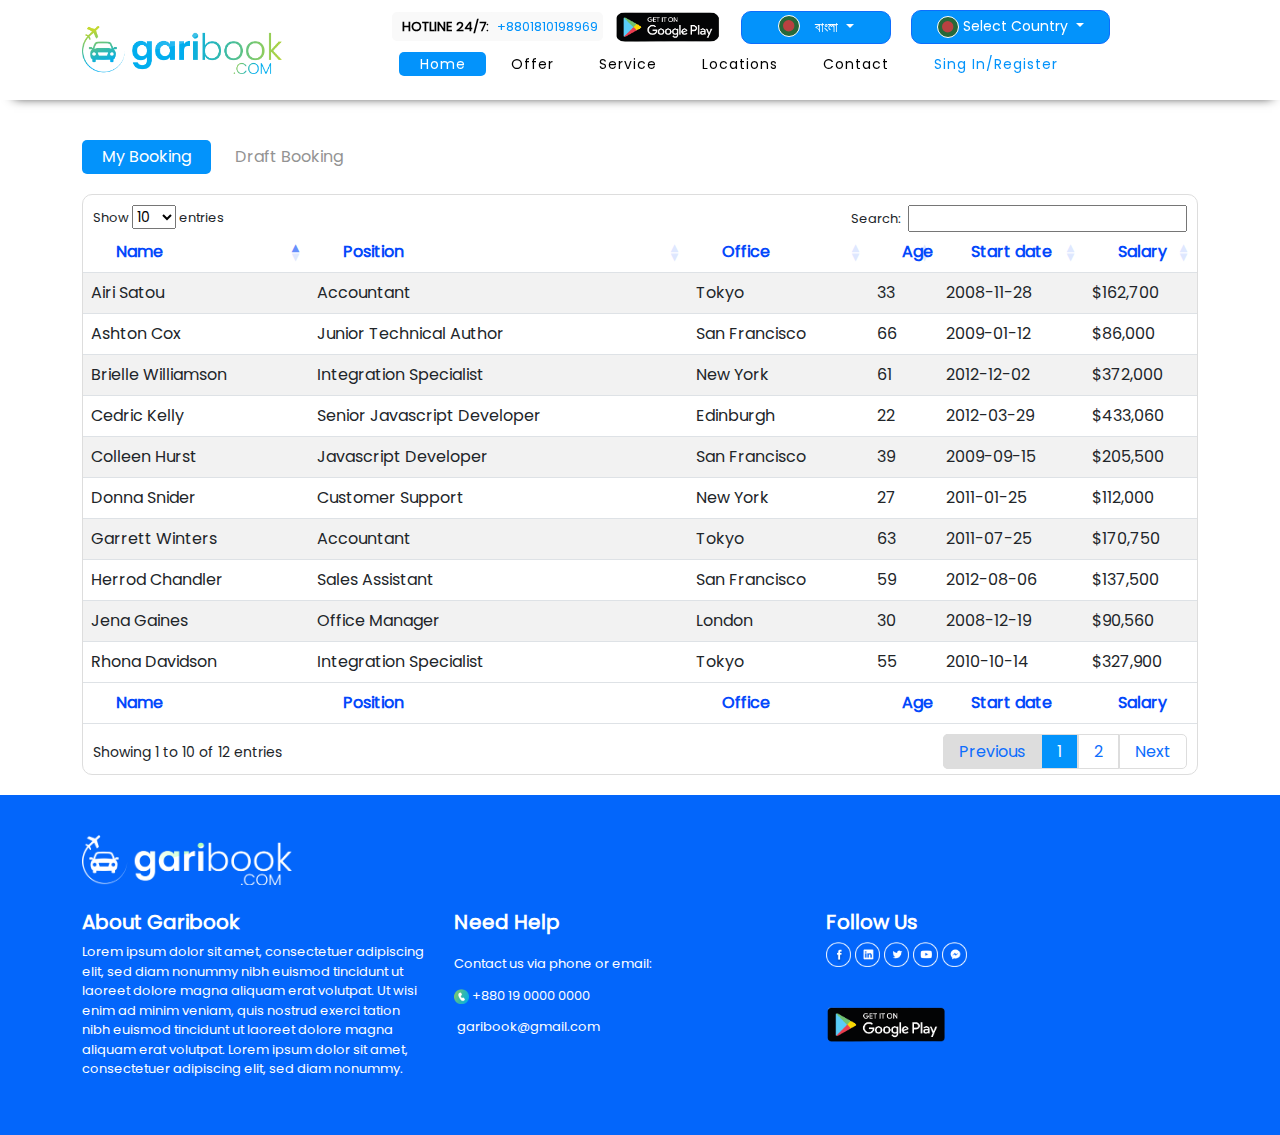
==== commit 838526c0: "redesign" ====
--- a/booking.html
+++ b/booking.html
@@ -56,9 +56,7 @@
                                           </div>
                                           <div class="nav_apps_download display_inline_block">
                                                 <a href="#">
-                                                      <button class="bg-transparent border-0 p-1" type="button">
-                                                           <img src="assets/image/icon/app_store.png" class="app_store_icon" alt=""> Apps Download
-                                                      </button>
+                                                      <img src="assets/image/icon/google_play.png"
                                                 </a>
                                           </div>
                                           <div class="nav_select_language display_inline_block">
@@ -104,7 +102,7 @@
                   </nav>
             </div>
       </header>
-
+      
       <section id="booking_page_wrap">
             <div class="container">
                   <div class="booking_page_button_wrap">
@@ -316,9 +314,9 @@
       </section>
    
 
-      <!-- footer -->
-
-      <div id="footer">
+         <!-- footer -->
+
+         <div id="footer">
             <footer>
                   <div class="container">
                         <div class="row d_desktop_none">
@@ -405,7 +403,7 @@
                                                 </p>
                                                 <span class="footer_aps_download">
                                                       <a href="#">
-                                                            <img src="assets/image/icon/app_store.png" alt="">Apps Download
+                                                            <img src="assets/image/icon/google_play.png" alt="">
                                                       </a>
                                                 </span>
                                           </div>
@@ -415,7 +413,33 @@
                   </div>
             </footer>
       </div>
-      
+     <section id="footer_menu_section">
+            <div id="bottom_nav_wrap" class="dispaly-none bottom_nav_wrap">
+                  <nav class="bottom_nav">
+                        <a href="#vehicles" class="bottom_nav__link ">
+                              <span class="material-icons bottom_nav__icon">directions_car </span>
+                              <span class="bottom_nav__text">Vehicles</span>
+                        </a>
+                        <a href="#locations" class="bottom_nav__link ">
+                              <span class="material-icons bottom_nav__icon">map </span>
+                              <span class="bottom_nav__text">Location</span>
+                        </a>
+                        <a href="#" class="bottom_nav__link active">
+                              <span class="material-icons bottom_nav__icon ">home</span>
+                              <span class="bottom_nav__text">Home</span>
+                        </a>
+                        <a href="#contact" class="bottom_nav__link ">
+                              <span class="material-icons bottom_nav__icon">contact_mail </span>
+                              <span class="bottom_nav__text">Contact</span>
+                        </a>
+                        <a href="#" data-toggle="modal" data-target="#modal-with-tab" class="bottom_nav__link">
+                              <span class="material-icons bottom_nav__icon">person</span>
+                              <span class="bottom_nav__text">Login</span>
+                        </a>
+                  </nav>
+            </div>
+     </section>
+
 
       <!-- Jquery Version 3.6.0 Link -->
       <script src="assets/js/jquery-3.6.0.min.js"></script>
--- a/assets/css/style.css
+++ b/assets/css/style.css
@@ -1,6 +1,36 @@
 /* default */
+/* fallback */
+@font-face {
+    font-family: 'Material Icons';
+    font-style: normal;
+    font-weight: 400;
+    src: url(https://fonts.gstatic.com/s/materialicons/v130/flUhRq6tzZclQEJ-Vdg-IuiaDsNcIhQ8tQ.woff2) format('woff2');
+  }
+  p{
+    font-size: 14px;
+  }
+  .material-icons {
+    font-family: 'Material Icons' !important;
+    font-weight: normal;
+    font-style: normal;
+    font-size: 24px;
+    line-height: 1;
+    letter-spacing: normal;
+    text-transform: none;
+    display: inline-block;
+    white-space: nowrap;
+    word-wrap: normal;
+    direction: ltr;
+    -webkit-font-smoothing: antialiased;
+  }
+  li#Regular.PackageActive {
+    font-weight: 700;
+}
 .form-group{
     overflow: hidden;
+}
+body{
+    overflow-x: hidden;
 }
 @font-face {
     font-family: Poppins;
@@ -147,10 +177,15 @@
     margin-left: 3%;
 }
 .nav_apps_download{
-    background: #FFE351;
+    /* background: #000000; */
     height: 30px;
-    border-radius: 7px;
-    margin-right: 3%;
+    width: 105px;
+    margin-right: 2%;
+}
+
+.nav_apps_download.display_inline_block img {
+    width: 100%;
+    border-radius: 10px;
 }
 .nav_apps_download .app_store_icon {
     width: 9%;
@@ -161,6 +196,7 @@
 }
  .nav_apps_download.display_inline_block button {
     font-size: 13px;
+    color: #fff;
 }
 .nav_select_language.display_inline_block button {
     width: 150px;
@@ -220,7 +256,7 @@
     border: none;
 }
 .booking_form_body {
-    padding-top: 200px;
+    padding-top: 157px;
 }
 .booking_nav_tabs{
       background: #fff;
@@ -309,7 +345,7 @@
     display: inline-block !important;
 }
 .booking_form_village_name{
-    padding: 14px 18px !important;
+    padding: 16px 18px !important;
     border: none;
     color: #0393FB !important;
 }
@@ -357,7 +393,7 @@
 
 #booking_form_label_option label {
     margin-right: 20px;
-    font-weight: 500;
+    font-weight: 700;
 }
 .booking_form_label_option2 {
     margin-bottom: 20px;
@@ -366,11 +402,12 @@
 
 .booking_form_label_option2 input {
     margin-right: 6px;
+    display: none;
 }
 
 .booking_form_label_option2 label {
-    margin-right: 20px;
     font-weight: 500;
+    padding: 10px 20px;
 }
 #booking_form_label_option2 {
     margin-bottom: 13px;
@@ -386,7 +423,7 @@
 }
 .booking_form_button {
     position: absolute;
-    top: 165px;
+    top: 145px;
     font-size: 16px;
     border: solid 1px #DDD;
     border-radius: 48px;
@@ -602,7 +639,7 @@
     width: 20%;
     float: left;
     background: #f7f7f7;
-    padding: 15px 28px;
+    /* padding: 10px 28px; */
     border: solid 1px #0393fb;
     border-radius: 10px 0px 0px 10px;
 }
@@ -610,7 +647,7 @@
 .roundTripHeaderWrap2 {
     width: 20%;
     float: left;
-    padding: 15px 27px;
+    /* padding: 10px 27px; */
     border: solid 1px #0393fb;
     border-radius: 0px 10px 10px 0px;
     background: #f7f7f7;
@@ -623,6 +660,12 @@
 .labelActive {
     background: #0393fb !important;
 }
+.otherRoundTripDiv .labelActive {
+    background: transparent !important;
+}
+.otherRoundTripDiv .labelActive label {
+    background: #0393fb !important ;
+}
 
 .labelActive label {
     color: #fff !important;
@@ -631,44 +674,44 @@
     accent-color: #fff;
 }
 .CarRentalMobileView  {
-    background: #f9f9f9;
-    padding: 15px 20px;
-    border-radius: 10px 0px 0px 10px;
-    border-left: solid 1px #0393fb;
-    border-top: solid 1px #0393fb;
-    border-bottom: solid 1px #0393fb;
+    /* background: #f9f9f9; */
+    /* padding: 10px 20px; */
+    /* border-radius: 10px 0px 0px 10px; */
+    /* border-left: solid 1px #0393fb; */
+    /* border-top: solid 1px #0393fb; */
+    /* border-bottom: solid 1px #0393fb; */
 }
 .CarRentalMobileView3  {
-    background: #f9f9f9;
-    padding: 15px 20px;
-    border: solid #0393fb 1px;
-    border-radius: 0px 10px 10px 0px;
+    /* background: #f9f9f9; */
+    /* padding: 10px 20px; */
+    /* border: solid #0393fb 1px; */
+    /* border-radius: 0px 10px 10px 0px; */
 }
 .CarRentalMobileView1  {
-    background: #f9f9f9;
-    padding: 15px 20px;
-    border: solid 1px #0393fb;
+    /* background: #f9f9f9; */
+    /* padding: 10px 20px; */
+    /* border: solid 1px #0393fb; */
 }
 .CarRentalMobileView2  {
-    background: #f9f9f9;
-    padding: 15px 20px;
-    border-top: solid #0393fb 1px;
-    border-bottom: solid 1px #0393fb;
+    /* background: #f9f9f9; */
+    /* padding: 10px 20px; */
+    /* border-top: solid #0393fb 1px; */
+    /* border-bottom: solid 1px #0393fb; */
 }
 .insideDhakaCarRental {
-    width: 28%;
-    padding: 9px 20px;
-    border: solid #0393fb 1px;
-    background: #f9f9f9;
-    border-radius: 10px 0px 0px 10px;
+    /* width: 28%; */
+    /* padding: 9px 20px; */
+    /* border: solid #0393fb 1px; */
+    /* background: #f9f9f9; */
+    /* border-radius: 10px 0px 0px 10px; */
 }
 
 .outsideDhakaCarRental {
-    width: 28%;
-    padding: 9px 20px;
-    border: solid #0393fb 1px;
-    background: #f9f9f9;
-    border-radius: 0px 10px 10px 0px;
+    /* width: 28%; */
+    /* padding: 9px 20px; */
+    /* border: solid #0393fb 1px; */
+    /* background: #f9f9f9; */
+    /* border-radius: 0px 10px 10px 0px; */
 }
 
 
@@ -682,14 +725,14 @@
 }
 
 .multiCityAirportToThanaLabelWrap {
-    padding: 15px 20px;
+    /* padding: 10px 20px; */
     background: #f9f9f9;
     border: solid 1px #0393fb;
     border-radius: 10px 0px 0px 10px;
 }
 
 .multicityThanaToArportLabelWrap {
-    padding: 15px 20px;
+    /* padding: 10px 20px; */
     background: #f9f9f9;
     border: solid 1px #0393fb;
     border-left: none;
@@ -860,9 +903,11 @@
     cursor: pointer;
 }
 .footer_aps_download {
-    padding: 7px 20px;
-    background: #FFE351;
+    /* padding: 7px 20px; */
+    /* background: #FFE351; */
     border-radius: 6px;
+    width: 120px !important;
+    display: block;
 }
 
 span.footer_aps_download a {
@@ -871,8 +916,8 @@
 }
 
 span.footer_aps_download img {
-    width: 13px;
-    margin-right: 8px;
+    width: 100%;
+    /* margin-right: 8px; */
 }
 .footer_coluom_three p {
     margin-bottom: 40px;
@@ -1341,4 +1386,622 @@
 }
 #footer{
     margin-top:20px;
+}
+button.DepositList.booking_button.bnt {
+    padding: 5px 0px;
+    color: #000;
+    font-weight: 500;
+}
+/* Wallet Deposit */
+section#WalletDepositSection {
+    padding-top: 150px;
+}
+.wallet_deposit_wrap {
+    border: solid 1px #ddd;
+    padding: 20px 150px;
+    border-radius: 6px;
+}
+.wallet_deposit_form input, select ,input {
+    font-size: 14px !important;
+}
+.form-group.wallet_deposit_bank_slip p {
+    font-size: 10px;
+    text-align: center;
+    padding-top: 5px;
+}
+.wallet_deposit_submit_button {
+    margin: auto;
+    display: block;
+    padding: 5px 35px;
+    border-radius: 6px;
+    background: #0366FB !important;
+}
+label.cusotm_deposit_file_upload {
+    display: flex;
+    background: #A1C2F3;
+    color: #fff;
+    padding: 5px 35px 5px 5px;
+    justify-content: space-between;
+    border-radius: 6px;
+}
+
+.custom_fil_input_icon img {
+    width: 18px;
+}
+.brouseFileButton {
+    background: #0366FB;
+    padding: 2px 15px;
+    border-radius: 4px;
+}
+p#custom_fil_input_value {
+    padding: 0;
+    font-size: 12px;
+    margin: 0;
+    padding-top: 2px;
+}
+
+/* My Earning */
+#MyEarningSection{
+    padding-top: 150px;
+}
+.my_earning_wrap {
+    background: #A1C2F3;
+    border: solid 1px #0393fb;
+    border-radius: 6px;
+    padding: 15px;
+    color: #0348FB;
+    margin-top: 15px;
+}
+.my_earning_body_title h4 {
+    color: #0348FB;
+    font-weight: 600;
+    text-align: center;
+    top: 50%;
+    position: absolute;
+    left: 50%;
+    transform: translate(-50% , -50%);
+}
+
+.my_earning_body_title {position: relative;height: 120px;}
+.my_earning_table td , th {
+    color: #0348fb;
+    border-left: none !important;
+    padding-left: 3% !important;
+}
+
+.my_earning_table table {
+    background: #fff;
+    border-radius: 6px !important;
+    margin: 0;
+}
+.my_earning_table tr:first-child {
+    border-top: none !important;
+}
+.my_earning_table tr:last-child {
+    border-bottom: none !important;
+}
+.commissions_table tr:first-child {
+    border-top: solid 1px #ddd !important;;
+}
+
+.my_earning_table th{
+    color: #000;
+    font-size: 13px;
+}
+.my_earning_table th span {
+    font-size: 10px;
+    color: #000000a3;
+    font-weight: 500;
+}
+.commissions_table{
+    text-align: center;
+}
+.my_earning_body_title.commissions_body_title {
+    height: 175px;
+}
+.my_earning_datatable {
+    margin: 20px 0px;
+}
+
+/* Profile */
+
+.profile_background_wrap{background-size: cover !important;height: 350px;background-repeat: no-repeat !important;}
+section#profileSection {
+    padding-top: 100px;
+}
+.profile_wrap {
+    display: block;
+    margin: auto;
+    text-align: center;
+    color: #fff;
+    margin-top: 5%;
+}
+.profile_image_main {
+    overflow: hidden;
+    width: 110%;
+    position: absolute;
+    top: 50%;
+    left: 50%;
+    transform: translate(-50% , -50%);
+    height: 110%;
+    border-radius: 50%;
+}
+
+.profile_image {
+    width: 130px;
+    margin: auto;
+    height: 130px;
+    border-radius: 100%;
+    border: solid 3px #fff;
+    overflow: hidden;
+    position: relative;
+    top: 50%;
+    left: 46%;
+    transform: translate(-50% , -50%);
+}
+.profile_image_wrap {
+    width: 144px;
+    height: 144px;
+    margin: auto;
+    border: solid 1px #fff;
+    overflow: hidden;
+    background: #ffffff3b;
+    border-radius: 50%;
+    position: relative;
+}
+.profile_name {
+    padding-top: 10px;
+}
+
+.profile_name h4 {
+    font-weight: 700;
+    padding: 0;
+    margin: 0;
+}
+
+.profile_name p {
+    font-size: 11px;
+}
+.profile_name img {
+    width: 7px !important;
+    margin-right: 3px;
+}
+.camera_icon {
+    background: #dddddd94;
+    padding: 5px 0px;
+    position: absolute;
+    bottom: 0%;
+    right: 0;
+    width: 100%;
+    z-index: 0;
+}
+.camera_icon img {
+    width: 20px;
+}
+.profile_information_wrap {
+    background: #fff;
+    margin-top: -60px;
+    border: solid 1px #0348FB;
+    border-radius: 6px;
+    padding: 30px;
+}
+.profile_information_wrap ul li {
+    display: inline-block;
+    width: 24%;
+}
+.profile_information_wrap span {
+    font-size: 12px;
+}
+
+.profile_information_wrap h6 {
+    margin: 0;
+    color: #0348FB;
+    font-weight: 700;
+}
+.updateProfileButton {
+    display: block !important;
+    margin: auto !important;
+    background: #0366FB !important;
+    margin-top: 20px !important;
+    color: #fff !important;
+    padding: 5px 35px !important;
+    border: none !important;
+}
+.profile_information_wrap input {
+    font-size: 13px;
+}
+.password_update {
+    font-size: 13px;
+    text-decoration: underline !important;
+    position: absolute;
+    bottom: 0;
+}
+.password_update_moidel_header img {
+    width: 40px;
+}
+
+.password_update_moidel_header {
+    text-align: center;
+    width: 100%;
+    padding-top: 30px;
+}
+
+.password_update_moidel_header h2 {
+    font-weight: 700;
+    font-size: 25px;
+    padding-top: 10px;
+}
+#PasswordUpdateModal .modal-header{
+    border: none !important;
+    padding: 0 !important;
+}
+#PasswordUpdateModal .modal-footer{
+    border: none !important;
+}
+#PasswordUpdateModal .modal{
+    --bs-modal-width: 400px !important;
+}
+.password_update_form {
+    padding: 0px 30px;
+}
+.password_show_wrap {
+    position: relative;
+}
+
+.password_show_wrap img {
+    width: 12px;
+    position: absolute;
+    top: 38%;
+    right: 3%;
+    transform: translate(-50%);
+    cursor: pointer;
+}
+.password_update_form input {
+    font-size: 13px;
+}
+/* Forgot Password */
+#forgotPassword{
+    padding: 130px 0;
+}
+.forgot_password_wrap {
+    border: solid 1px #0366FB;
+    border-radius: 6px;
+    padding: 20px;
+}
+.forgot_password_title h3 {
+    text-align: center;
+    font-size: 25px;
+    font-weight: 500;
+    padding: 15px 0px;
+}
+.forgot_password_form span {
+    font-size: 12px;
+}
+
+.forgot_password_form button {
+    background: #0366FB;
+    border: none;
+    color: #fff;
+    margin-left: 10px;
+    padding: 5px 25px;
+    border-radius: 6px;
+    margin-top: 15px;
+}
+.forgot_password_form input {
+    font-size: 13px;
+}
+img.sendSuccessImg {
+    margin-left: 9px;
+    width: 15px;
+}
+#resetSuccessMessage{
+    padding: 120px 0px;
+}
+
+/* sing in - Sing up */
+
+.SinginSingupWrap {
+    background: white;
+    border-radius: 3px;
+    padding: 30px;
+    position: relative;
+    display: flex;
+    margin: auto;
+    width: 80%;
+  }
+  .SinginSingupWrap .form_wrapper {
+    width: 100%;
+    display: flex;
+    flex-wrap: wrap;
+    justify-content: center;
+    align-items: center;
+    position: relative;
+    overflow: hidden;
+  }
+  .SinginSingupWrap .form_wrapper .tile {
+    text-align: center;
+    margin-bottom: 20px;
+    width: 100%;
+    overflow: hidden;
+  }
+  .SinginSingupWrap .form_wrapper .tile h3 {
+    font-size: 22px;
+    margin: 0px;
+    transition: all 0.3s ease;
+  }
+  .SinginSingupWrap .form_wrapper .radio {
+    display: none;
+  }
+  .SinginSingupWrap .form_wrapper .tab {
+    width: 50%;
+    border: solid 2px #f1f1f1;
+    height: 40px;
+    border-radius: 5px;
+    display: flex;
+    align-items: center;
+    justify-content: center;
+    font-size: 16px;
+    margin-bottom: 30px;
+    font-weight: 500;
+    transition: color 0.3s ease;
+    user-select: none;
+    /* background: #E8E8E8; */
+    /* border-radius: 25px; */
+  }
+  .SinginSingupWrap .form_wrapper .tab.login_tab {
+    border-right: none;
+    border-top-right-radius: 0px;
+    border-bottom-right-radius: 0px;
+  }
+  .SinginSingupWrap .form_wrapper .tab.signup_tab {
+    border-left: none;
+    border-top-left-radius: 0px;
+    border-bottom-left-radius: 0px;
+  }
+  .SinginSingupWrap .form_wrapper .shape {
+    background: #0366FB;
+    width: 50%;
+    height: calc(40px - 1px);
+    border-radius: 5px;
+    position: absolute;
+    top: 47.5px;
+    left: 0px;
+    opacity: 0.9;
+    transition: all 0.4s ease;
+    color: #fff;
+  }
+  .SinginSingupWrap .form_wrapper .shape:hover {
+    background: #0366FB;
+  }
+  .SinginSingupWrap .form_wrapper #login:checked ~ .shape {
+    left: 0px;
+  }
+  .SinginSingupWrap .form_wrapper #login:checked ~ .login_tab {
+    border-color: transparent;
+    z-index: 1;
+    color: white;
+  }
+  .SinginSingupWrap .form_wrapper #login:checked ~ .tile .signup {
+    display: none;
+  }
+  .SinginSingupWrap .form_wrapper #login:checked ~ .form_wrap {
+    transform: translateX(0);
+  }
+  .SinginSingupWrap .form_wrapper #login:checked ~ .form_wrap .signup_form {
+    opacity: 0;
+  }
+  .SinginSingupWrap .form_wrapper #signup:checked ~ .shape {
+    left: 50%;
+  }
+  .SinginSingupWrap .form_wrapper #signup:checked ~ .signup_tab {
+    border-color: transparent;
+    z-index: 1;
+    color: white;
+  }
+  .SinginSingupWrap .form_wrapper #signup:checked ~ .tile .login {
+    display: none;
+  }
+  .SinginSingupWrap .form_wrapper #signup:checked ~ .form_wrap {
+    transform: translateX(-100%);
+  }
+  .SinginSingupWrap .form_wrapper #signup:checked ~ .form_wrap .login_form {
+    opacity: 0;
+  }
+  .SinginSingupWrap .form_wrapper a {
+    color: #000;
+    text-decoration: none;
+    transition: all 0.3s linear;
+    font-size: 12px;
+  }
+  .SinginSingupWrap .form_wrapper a:hover {
+    color: #fff;
+  }
+  .SinginSingupWrap .form_wrapper .form_wrap {
+    display: flex;
+    width: 100%;
+    flex: 0 0 100%;
+    transition: transform 0.3s ease, opacity 0.2s ease;
+  }
+  .SinginSingupWrap .form_wrapper .form_wrap .form_fild {
+    width: 100%;
+    flex: 0 0 100%;
+    transition: all 0.5s ease;
+  }
+  .SinginSingupWrap .form_wrapper .form_wrap .form_fild .input_group {
+    width: 100%;
+    margin-bottom: 12px;
+  }
+  .SinginSingupWrap .form_wrapper .form_wrap .form_fild .input_group .input {
+    border: solid #f1f1f1 2px;
+    border-radius: 5px;
+    width: 100%;
+    height: 40px;
+    padding: 5px 10px;
+    font-size: 15px;
+    font-weight: 500;
+    outline: none;
+    transition: all 0.3s linear;
+  }
+  .SinginSingupWrap .form_wrapper .form_wrap .form_fild .input_group .input::placeholder {
+    color: #adadad;
+  }
+  .SinginSingupWrap .form_wrapper .form_wrap .form_fild .input_group .input:hover {
+    border-color: rgba(248, 66, 151, 0.3);
+  }
+  .SinginSingupWrap .form_wrapper .form_wrap .form_fild .input_group .input:focus {
+    border-color: rgba(248, 66, 151, 0.3);
+  }
+  .SinginSingupWrap .form_wrapper .form_wrap .form_fild .forgot {
+    display: block;
+    margin-bottom: 15px;
+    padding: 0px 2px;
+  }
+  .SinginSingupWrap .form_wrapper .form_wrap .form_fild .btn {
+    width: 100%;
+    height: 40px;
+    margin-bottom: 20px;
+    border: none;
+    outline: none;
+    font-size: 16px;
+    font-weight: 500;
+    letter-spacing: 0.8px;
+    color: white;
+    background: #0366FB;
+    border-radius: 5px;
+    display: flex;
+    align-items: center;
+    justify-content: center;
+    transition: all 0.3s linear;
+  }
+  .SinginSingupWrap .form_wrapper .form_wrap .form_fild .btn:hover {
+    background: #0366FB;
+  }
+  .SinginSingupWrap .form_wrapper .form_wrap .form_fild .btn:active {
+    transform: scale(0.95);
+  }
+  .SinginSingupWrap .form_wrapper .form_wrap .form_fild .not_mem {
+    text-align: center;
+  }
+  .SinginSingupWrap .form_wrapper .form_wrap .form_fild .not_mem label {
+    pointer-events: none;
+  }
+  .SinginSingupWrap .form_wrapper .form_wrap .form_fild .not_mem label span {
+    pointer-events: all;
+    color: #f84298;
+    text-decoration: none;
+    transition: all 0.3s linear;
+  }
+  .SinginSingupWrap .form_wrapper .form_wrap .form_fild .not_mem label span:hover {
+    color: #a547b1;
+  }
+  button.btn-close.login_close_button {
+    position: absolute;
+    right: 5%;
+    top: 5%;
+    border: solid 1px #5a5757;
+    border-radius: 50%;
+    font-size: 10px;
+    padding: 6px;
+    z-index: 2;
+}
+.login_form_footer img {
+    width: 100%;
+}
+.login_active {
+    background: #E8E8E8;
+}
+ .modal {
+    /* margin-top: 3%; */
+    z-index: 100001 !important;
+  }
+  .modal-backdrop.fade.show {
+    z-index: 100000;
+}
+.not_mem label {
+    background: #fff;
+}
+div#booking_form_label_option input {
+    display: none;
+}
+
+div#booking_form_label_option label {
+    margin: auto;
+    text-align: center;
+    display: block;
+    padding: 10px 28px;
+}
+.multiCityAirportToThanaLabelWrap input {
+    display: none;
+}
+
+.multicityThanaToArportLabelWrap input {
+    display: none;
+}
+
+
+
+label#CarRentalFullDayLabel {
+    background: #f9f9f9;
+    margin-right: -6px;
+    border-radius: 10px 0px 0px 10px; 
+    border: solid 1px #0393fb;
+}
+
+label#CarRentalHalfDayLabel {
+    border: solid 1px #0393fb;
+    background: #f9f9f9;
+    margin-right: -6px;
+}
+
+label#CarRentalWeeklyLabel {
+    border: solid 1px #0393fb;
+    background: #f9f9f9;
+    margin-right: -6px;
+}
+
+label#CarRentalMonthlyLabel {
+    /* border: solid 1px #0393fb; */
+    background: #f9f9f9;
+    border: solid #0393fb 1px;
+    border-radius: 0px 10px 10px 0px;
+}
+label#CarRentalInsideDhakaLabel {
+    border: solid #0393fb 1px;
+    background: #f9f9f9;
+    border-radius: 10px 0px 0px 10px;
+}
+
+#CarRentalOutsideDhakaLabel {
+    border: solid #0393fb 1px; 
+     background: #f9f9f9; 
+     border-radius: 0px 10px 10px 0px;
+}
+.app_download_section_wrap {
+    background: #0366FB;
+}
+
+.app_download_banner img {
+    width: 50% !important;
+    margin: auto;
+    display: block;
+    padding: 3% 0  1% 0;
+}
+
+.app_download_section_button img {
+    width: 150px !important;
+    margin: auto;
+    padding: 0 0 3% 0;
+}
+.app_download_section_button {
+    text-align: center;
+}
+.passengerDetailsFormWrap  .form-check-label img {
+    border: solid 1px #ddd;
+    padding: 5px 3px;
+    width: 100px;
+    height: 54px;
+    object-fit: contain;
+}
+.passengerDetailsFormWrap .form-check{
+    display: inline-block;
 }--- a/assets/css/responsive.css
+++ b/assets/css/responsive.css
@@ -28,14 +28,14 @@
         width: 25%;
         float: left;
         background: #f7f7f7;
-        padding: 15px 28px;
+        /* padding: 10px 28px; */
         border: solid 1px #0393fb;
         border-radius: 10px 0px 0px 10px;
   }
   .roundTripHeaderWrap2 {
         width: 25%;
         float: left;
-        padding: 15px 27px;
+        /* padding: 10px 27px; */
         border: solid 1px #0393fb;
         border-radius: 0px 10px 10px 0px;
         background: #f7f7f7;
@@ -112,7 +112,7 @@
   
   }
   .booking_form_content_wrap {
-        width: 90%;
+        width: 90% !important;
         margin: auto;
         background: #fff;
         padding: 25px 35px 30px;
@@ -122,14 +122,14 @@
         width: 27%;
         float: left;
         background: #f7f7f7;
-        padding: 15px 28px;
+        /* padding: 10px 28px; */
         border: solid 1px #0393fb;
         border-radius: 10px 0px 0px 10px;
   }
   .roundTripHeaderWrap2 {
         width: 27%;
         float: left;
-        padding: 15px 27px;
+        /* padding: 10px 27px; */
         border: solid 1px #0393fb;
         border-radius: 0px 10px 10px 0px;
         background: #f7f7f7;
@@ -278,7 +278,7 @@
         font-size: 12px;
   }
   .booking_form_village_name {
-        padding: 18px 18px !important;
+        padding: 16px 18px !important;
         border: none;
         color: #0393FB !important;
         font-size: 12px;
@@ -322,7 +322,7 @@
     }
     
     span.CarRentalMobileView1 {
-        width: 50%;
+        width: 49%;
         float: left;
     }
     
@@ -352,51 +352,49 @@
         width: 35%;
         float: left;
         background: #f7f7f7;
-        padding: 15px 28px;
+        /* padding: 10px 28px; */
         border: solid 1px #0393fb;
         border-radius: 10px 0px 0px 10px;
   }
   .roundTripHeaderWrap2 {
         width: 35%;
         float: left;
-        padding: 15px 27px;
+        /* padding: 10px 27px; */
         border: solid 1px #0393fb;
         border-radius: 0px 10px 10px 0px;
         background: #f7f7f7;
   }
   .CarRentalMobileView2 {
-        background: #f9f9f9;
-        padding: 15px 20px;
-        border: solid #0393fb 1px;
+        /* background: #f9f9f9; */
+        /* padding: 10px 20px; */
+        /* border: solid #0393fb 1px; */
         margin-top: 5px;
-        border-radius: 10px 0px 0px 10px;
-
-
+        /* border-radius: 10px 0px 0px 10px; */
     }
     .CarRentalMobileView1{
-        border-radius: 0px 10px 10px 0px;
+        /* border-radius: 0px 10px 10px 0px; */
     }
     .CarRentalMobileView3 {
-        background: #f9f9f9;
-        padding: 15px 20px;
-        border: solid #0393fb 1px;
+        /* background: #f9f9f9; */
+        /* padding: 10px 20px; */
+        /* border: solid #0393fb 1px; */
         margin-top: 5px;
-        border-radius: 0px 10px 10px 0px;
-        border-left: none;
+        /* border-radius: 0px 10px 10px 0px; */
+        /* border-left: none; */
     }
     .insideDhakaCarRental {
-        width: 37%;
-        padding: 9px 20px;
-        border: solid #0393fb 1px;
-        background: #f9f9f9;
-        border-radius: 10px 0px 0px 10px;
+        /* width: 37%; */
+        /* padding: 9px 20px; */
+        /* border: solid #0393fb 1px; */
+        /* background: #f9f9f9; */
+        /* border-radius: 10px 0px 0px 10px; */
     }
     .outsideDhakaCarRental {
-        width: 37%;
-        padding: 9px 20px;
-        border: solid #0393fb 1px;
-        background: #f9f9f9;
-        border-radius: 0px 10px 10px 0px;
+        /* width: 37%; */
+        /* padding: 9px 20px; */
+        /* border: solid #0393fb 1px; */
+        /* background: #f9f9f9; */
+        /* border-radius: 0px 10px 10px 0px; */
     }
     .multi-field {
         margin-top: 50px;
@@ -467,6 +465,102 @@
     .summaryPickUpLocation span {
         font-size: 10px;
     }
+    section#profileSection {
+      padding-top: 72px;
+    }
+    .bottom_nav_wrap{
+      display: block !important;
+    }
+    .bottom_nav {
+      position: fixed;
+      bottom: 0;
+      width: 100%;
+      height: 65px;
+      box-shadow:-2px -2px 3px
+      rgb(0 0 0 / 20%);
+      background-color: #ffffff;
+      display: flex;
+      overflow: hidden;
+      border-top-right-radius: 15px;
+      border-top-left-radius: 15px;
+      z-index: 99;
+  }
+  
+  .bottom_nav__link {
+      display: flex;
+      flex-direction: column;
+      align-items: center;
+      justify-content: center;
+      flex-grow: 0.2;
+      min-width: 20%;
+      white-space: nowrap;
+      font-family: sans-serif;
+      font-size: 13px;
+      color: #0393FB;
+      text-decoration: none;
+      -webkit-tap-highlight-color: transparent;
+      transition: background-color 0.1s ease-in-out;
+      padding-top: 15px;
+      padding-bottom: 5px;
+  }
+  
+  .bottom_nav__link:hover {
+      background-color: #eeeeee;
+  }
+  
+  
+  .bottom_nav__link.active{
+       background: linear-gradient( 294.55deg , #00ADEE 3.94%, #32B9AE 47.56%, #C3D82E 123.93%);
+      color: #fff;
+      text-decoration: none;
+  }
+  
+  .bottom_nav__icon {
+      font-size: 18px;
+  }
+    .mobile_view_copyright{
+      margin-bottom: 15%;
+    }
+    .col-md-6.col-sm-6.booking_time_update {
+      width: 50%;
+      float: left;
+  }
+    
+  label#CarRentalFullDayLabel {
+    background: #f9f9f9;
+    margin-right: -6px;
+    border-radius: 10px 0px 0px 10px;
+    border: solid 1px #0393fb;
+    width: 100%;
+    border-right: none;
+    padding: 10px 0px;
+  }
+
+  label#CarRentalHalfDayLabel {
+    border: solid 1px #0393fb;
+    background: #f9f9f9;
+    margin-right: -6px;
+    width: 100%;
+    border-radius: 0px 10px 10px 0px;
+    padding: 10px 0;
+  }
+
+  label#CarRentalWeeklyLabel {
+    border: solid 1px #0393fb;
+    background: #f9f9f9;
+    margin-right: -6px;
+    width: 100%;
+    border-radius: 10px 0px 0px 10px;
+    border-right: none;
+  }
+
+  label#CarRentalMonthlyLabel {
+    /* border: solid 1px #0393fb; */
+    background: #f9f9f9;
+    border: solid #0393fb 1px;
+    border-radius: 0px 10px 10px 0px;
+    width: 100%;
+  }
 }
 
 
@@ -529,6 +623,7 @@
 .nav_select_country.text-light.display_inline_block {
   width: 50%;
   float: left;
+  margin-top: -1px;
 }
 .top_nav_wrap {
   margin-top: 24px;
@@ -945,57 +1040,59 @@
         width: 45%;
         float: left;
         background: #f7f7f7;
-        padding: 15px 28px;
+        /* padding: 10px 28px; */
         border: solid 1px #0393fb;
         border-radius: 10px 0px 0px 10px;
   }
   .roundTripHeaderWrap2 {
         width: 45%;
         float: left;
-        padding: 15px 27px;
+        /* padding: 10px 27px; */
         border: solid 1px #0393fb;
         border-radius: 0px 10px 10px 0px;
         background: #f7f7f7;
   }
   .CarRentalMobileView {
+        /* background: #f9f9f9; */
+        /* padding: 10px 10px; */
+        /* border-radius: 10px 0px 0px 10px; */
+        /* border-left: solid 1px #0393fb; */
+        /* border-top: solid 1px #0393fb; */
+        /* border-bottom: solid 1px #0393fb; */
+    }
+    .CarRentalMobileView1 {
+        /* background: #f9f9f9; */
+        /* padding: 10px 8px; */
+        /* border: solid 1px #0393fb; */
+    }
+    .insideDhakaCarRental {
+        /* width: 50%; */
+        /* padding: 9px 15px; */
+        /* border: solid #0393fb 1px; */
         background: #f9f9f9;
-        padding: 15px 10px;
-        border-radius: 10px 0px 0px 10px;
-        border-left: solid 1px #0393fb;
-        border-top: solid 1px #0393fb;
-        border-bottom: solid 1px #0393fb;
-    }
-    .CarRentalMobileView1 {
-        background: #f9f9f9;
-        padding: 15px 8px;
-        border: solid 1px #0393fb;
-    }
-    .insideDhakaCarRental {
-        width: 50%;
-        padding: 9px 15px;
-        border: solid #0393fb 1px;
-        background: #f9f9f9;
-        border-radius: 10px 0px 0px 10px;
+        /* border-radius: 10px 0px 0px 10px; */
     }
     .outsideDhakaCarRental {
-        width: 50%;
-        padding: 9px 15px;
-        border: solid #0393fb 1px;
-        background: #f9f9f9;
-        border-radius: 0px 10px 10px 0px;
+        /* width: 50%; */
+        /* padding: 9px 15px; */
+        /* border: solid #0393fb 1px; */
+        /* background: #f9f9f9; */
+        /* border-radius: 0px 10px 10px 0px; */
     }
     .multicityThanaToArportLabelWrap {
-        padding: 10px 4px;
+        /* padding: 10px 4px; */
         background: #f9f9f9;
         border: solid 1px #0393fb;
         border-left: none;
+        width: 50%;
         border-radius: 0px 10px 10px 0px;
     }
     .multiCityAirportToThanaLabelWrap {
-        padding: 10px 4px;
+        /* padding: 10px 4px; */
         background: #f9f9f9;
         border: solid 1px #0393fb;
         border-radius: 10px 0px 0px 10px;
+        width: 50%;
     }
     .d_mobile_none{
         display: none !important;
@@ -1048,6 +1145,21 @@
         font-size: 10px;
         text-align: center;
     }
+    .wallet_deposit_wrap {
+      border: solid 1px #ddd;
+      padding: 20px 10px;
+  }
+  section#SingInSingUpModal .modal {
+    margin-top: 10%;
+  }
+  .BookingFormpriceWrap h4 {
+    margin-top: 2%;
+    text-align: center;
+    font-size: 20px;
+  }
+  .my_earning_body_title.commissions_body_title {
+    height: 125px;
+  }
 }
 /*-----------------------768---------------------------------*/
 /*--------------------------------------------------------*/
@@ -1107,7 +1219,7 @@
               font-size: 11px;
         }  
         .booking_form_label_option2 label {
-              margin-right: 20px;
+              /* margin-right: 20px; */
               font-weight: 500;
               font-size: 11px;
           }
@@ -1131,47 +1243,47 @@
               width: 45%;
               float: left;
               background: #f7f7f7;
-              padding: 15px 10px;
+              /* padding: 10px; */
               border: solid 1px #0393fb;
               border-radius: 10px 0px 0px 10px;
         }
         .roundTripHeaderWrap2 {
               width: 45%;
               float: left;
-              padding: 15px 10px;
+              /* padding: 10px; */
               border: solid 1px #0393fb;
               border-radius: 0px 10px 10px 0px;
               background: #f7f7f7;
         }
         .CarRentalMobileView1 {
-              background: #f9f9f9;
-              padding: 15px 2px;
-              border: solid 1px #0393fb;
+              /* background: #f9f9f9; */
+              /* padding: 10px 2px; */
+              /* border: solid 1px #0393fb; */
           }
           .CarRentalMobileView {
-              background: #f9f9f9;
-              padding: 15px 2px;
-              border-radius: 10px 0px 0px 10px;
-              border-left: solid 1px #0393fb;
-              border-top: solid 1px #0393fb;
-              border-bottom: solid 1px #0393fb;
+              /* background: #f9f9f9; */
+              /* padding: 10px 2px; */
+              /* border-radius: 10px 0px 0px 10px; */
+              /* border-left: solid 1px #0393fb; */
+              /* border-top: solid 1px #0393fb; */
+              /* border-bottom: solid 1px #0393fb; */
           }
           span.CarRentalMobileView1 span {
               font-size: 10px !important;
           }
           .insideDhakaCarRental {
-              width: 50%;
-              padding: 9px 14px;
-              border: solid #0393fb 1px;
-              background: #f9f9f9;
-              border-radius: 10px 0px 0px 10px;
+              /* width: 50%; */
+              /* padding: 9px 14px; */
+              /* border: solid #0393fb 1px; */
+              /* background: #f9f9f9; */
+              /* border-radius: 10px 0px 0px 10px; */
           }
           .outsideDhakaCarRental {
-              width: 50%;
-              padding: 9px 14px;
-              border: solid #0393fb 1px;
-              background: #f9f9f9;
-              border-radius: 0px 10px 10px 0px;
+              /* width: 50%; */
+              /* padding: 9px 14px; */
+              /* border: solid #0393fb 1px; */
+              /* background: #f9f9f9; */
+              /* border-radius: 0px 10px 10px 0px; */
           }
           #stepSection span.round-tab {
               width: 30px;
@@ -1209,6 +1321,19 @@
               font-size: 10px;
               text-align: center;
           }
+          .profile_info_update {
+            padding: 0 !important;
+        }
+        .SinginSingupWrap {
+          background: white;
+          border-radius: 3px;
+          padding: 30px;
+          position: relative;
+          display: flex;
+          margin: auto;
+          width: 100%;
+      }
+    
 }
 
 /*--------------------------------------------------------*/
@@ -1303,7 +1428,7 @@
     }
     .booking_form_label_option2 label {
         margin-right: 0;
-        font-weight: 500;
+        font-weight: 700;
         font-size: 10px !important;
     }
     div#CarRental .col-md-6:last-child .col-md-6 label {
@@ -1403,7 +1528,7 @@
     }
     label#AddMultiCityRow {
         position: absolute;
-        top: 125px;
+        top: 134px;
         text-align: right;
         cursor: pointer;
         display: inline;
@@ -1417,14 +1542,14 @@
         width: 50%;
         float: left;
         background: #f7f7f7;
-        padding: 8px 2px;
+        /* padding: 8px 2px; */
         border: solid 1px #0393fb;
         border-radius: 10px 0px 0px 10px;
   }
   .roundTripHeaderWrap2 {
         width: 50%;
         float: left;
-        padding: 8px 2px;
+        /* padding: 8px 2px; */
         border: solid 1px #0393fb;
         border-radius: 0px 10px 10px 0px;
         background: #f7f7f7;
@@ -1433,21 +1558,21 @@
         font-size: 12px !important;
     }
     .CarRentalMobileView , .CarRentalMobileView1 , .CarRentalMobileView2 , .CarRentalMobileView3{
-          padding: 8px 2px;
+          /* padding: 8px 0px; */
     }
     .insideDhakaCarRental {
-        width: 50%;
-        padding: 8px 2px;
-        border: solid #0393fb 1px;
-        background: #f9f9f9;
-        border-radius: 10px 0px 0px 10px;
+        /* width: 50%; */
+        /* padding: 8px 2px; */
+        /* border: solid #0393fb 1px; */
+        /* background: #f9f9f9; */
+        /* border-radius: 10px 0px 0px 10px; */
     }
     .outsideDhakaCarRental {
-        width: 50%;
-        padding: 8px 2px;
-        border: solid #0393fb 1px;
-        background: #f9f9f9;
-        border-radius: 0px 10px 10px 0px;
+        /* width: 50%; */
+        /* padding: 8px 2px; */
+        /* border: solid #0393fb 1px; */
+        /* background: #f9f9f9; */
+        /* border-radius: 0px 10px 10px 0px; */
     }
     button.becomeAgentButton {
         padding: 5px 10px;
@@ -1493,6 +1618,19 @@
       letter-spacing: 1px;
       font-size: 10px;
   }
+  .password_update_form {
+    padding: 0;
+  }
+  div#booking_form_label_option label {
+    margin: auto;
+    text-align: center;
+    display: block;
+    padding: 10px;
+  }
+  .booking_form_label_option2 label {
+    font-weight: 700;
+    padding: 10px 13px;
+  }
 }
 
 /*--------------------------------------------------------*/
@@ -1574,7 +1712,7 @@
     }
     
     span.CarRentalMobileView1 label {
-        width: 80%;
+        width: 83%;
         float: left;
     }
     div#CarRental .col-md-6:last-child .col-md-6 input {
@@ -1583,7 +1721,7 @@
     }
     .booking_form_label_option2 label {
         margin-right: 0;
-        font-weight: 500;
+        font-weight: 700;
         font-size: 10px;
     }
     div#CarRentalFooterCheckbox {
@@ -1605,14 +1743,14 @@
         font-size: 11px !important;
     }
     .multicityThanaToArportLabelWrap {
-        padding: 8px 2px;
+        /* padding: 8px 2px; */
         background: #f9f9f9;
         border: solid 1px #0393fb;
         border-left: none;
         border-radius: 0px 10px 10px 0px;
     }
     .multiCityAirportToThanaLabelWrap {
-        padding: 8px 2px;
+        /* padding: 8px 2px; */
         background: #f9f9f9;
         border: solid 1px #0393fb;
         border-radius: 10px 0px 0px 10px;
@@ -1684,6 +1822,13 @@
         padding: 8px 10px;
         font-size: 11px;
     }
+     .CarRentalMobileView2, .CarRentalMobileView3 {
+      padding: 4px 2px;
+  }
+  .booking_form_label_option2 label {
+    font-weight: 700;
+    padding: 10px 10px;
+  }
     
   
 }
@@ -1724,8 +1869,8 @@
     }
     .booking_form_label_option2 label {
         margin-right: 0;
-        font-weight: 500;
-        font-size: 9px !important;
+        font-weight: 700;
+        font-size: 10px !important;
     }
     div#offer img {
         width: 225px;
--- a/assets/css/dateTimePicker.css
+++ b/assets/css/dateTimePicker.css
@@ -1 +1,4 @@
 .perfect-datetimepicker{position:relative;width:240px;margin:2px 0 0;padding:0;font-size:14px;color:#333;background-color:#fafafa;-webkit-border-radius:4px;-moz-border-radius:4px;border-radius:4px;line-height:0;overflow:hidden;border:1px solid #ccc;z-index: 999;}.perfect-datetimepicker *{-webkit-box-sizing:border-box;-moz-box-sizing:border-box;box-sizing:border-box}.perfect-datetimepicker table{width:100%;margin:0;border:0;border-collapse:separate;border-spacing:2px;background-color:#fff;padding:3px}.perfect-datetimepicker table td{border:0;text-align:center;padding:2px;width:34px;height:27px;cursor:pointer;vertical-align:middle;-webkit-border-radius:3px;-moz-border-radius:3px;border-radius:3px}.perfect-datetimepicker table td.weekend{color:#d9534f}.perfect-datetimepicker table.mt tbody td{width:58px;height:38px}.perfect-datetimepicker td.day{width:14.28571429%}.perfect-datetimepicker td.name{font-weight:700}.perfect-datetimepicker td.oday{color:#ccc;cursor:auto}.perfect-datetimepicker td.disabled{color:#999;cursor:auto}.perfect-datetimepicker td i{font-size:18px;font-weight:700}.perfect-datetimepicker td table.tt{border:0;padding:0}.perfect-datetimepicker table.tt{padding:5px}.perfect-datetimepicker table.tt td.hover{border:0}.perfect-datetimepicker table.tt td.common{width:5px}.perfect-datetimepicker table.tt tbody td{width:40px;height:14px}.perfect-datetimepicker table.tt input{outline:0;border:1px solid #ccc;margin:0 auto;padding:0!important;width:38px;height:24px;text-align:center;font-size:12px;overflow:hidden;text-overflow:ellipsis;white-space:nowrap;vertical-align:middle;-webkit-border-radius:3px;-moz-border-radius:3px;border-radius:3px;-moz-transition:border-color ease-in-out .2s,box-shadow ease-in-out .2s;-ms-transition:border-color ease-in-out .2s,box-shadow ease-in-out .2s;-webkit-transition:border-color ease-in-out .2s,box-shadow ease-in-out .2s;-o-transition:border-color ease-in-out .2s,box-shadow ease-in-out .2s;transition:border-color ease-in-out .2s,box-shadow ease-in-out .2s}.perfect-datetimepicker table.tt input:focus{border-color:#66afe9;-webkit-box-shadow:0 0 6px rgba(102,175,233,.6);-moz-box-shadow:0 0 6px rgba(102,175,233,.6);box-shadow:0 0 6px rgba(102,175,233,.6)}.perfect-datetimepicker table.tt input[type=number]::-webkit-inner-spin-button,.perfect-datetimepicker table.tt input[type=number]::-webkit-outer-spin-button{-webkit-appearance:none;margin:0}.perfect-datetimepicker table.tt input[type=number]{-webkit-appearance:textfield;-moz-appearance:textfield;appearance:textfield}.perfect-datetimepicker .buttonpane{border-top:1px solid #ccc}.perfect-datetimepicker tbody td.hover{background-color:#eee;padding:1px;border:1px solid #ccc}.perfect-datetimepicker tbody td.today{font-weight:700;color:#178cdf}.perfect-datetimepicker tbody td.selected{font-weight:700;padding:1px;color:#fff;border:1px solid #178cdf;background-color:#178cdf}.perfect-datetimepicker tfoot td.hover{background-color:#eee;padding:1px;border:1px solid #eee}.perfect-datetimepicker thead td.hover{background-color:#eee;padding:1px;border:1px solid #eee}.perfect-datetimepicker thead td.title{font-weight:700;text-align:center;padding:2px}i{font-family:finex;font-style:normal;-webkit-font-smoothing:antialiased;-moz-osx-font-smoothing:grayscale}@font-face{font-family:finex;src:url(../Perfect-DateTimePicker/fonts/iconfont.eot);src:url(../Perfect-DateTimePicker/fonts/iconfont.eot?#iefix) format('embedded-opentype'),url(../Perfect-DateTimePicker/fonts/iconfont.woff) format('woff'),url(../Perfect-DateTimePicker/fonts/iconfont.ttf) format('truetype'),url(../Perfect-DateTimePicker/fonts/iconfont.svg#svgFontName) format('svg')}i.icon-datepicker-minus:before{content:'-'}i.icon-datepicker-plus:before{content:'+'}i.icon-datepicker-prev:before{content:'<'}i.icon-datepicker-next:before{content:'>'}
+.perfect-datetimepicker table td.current {
+      display: none;
+  }